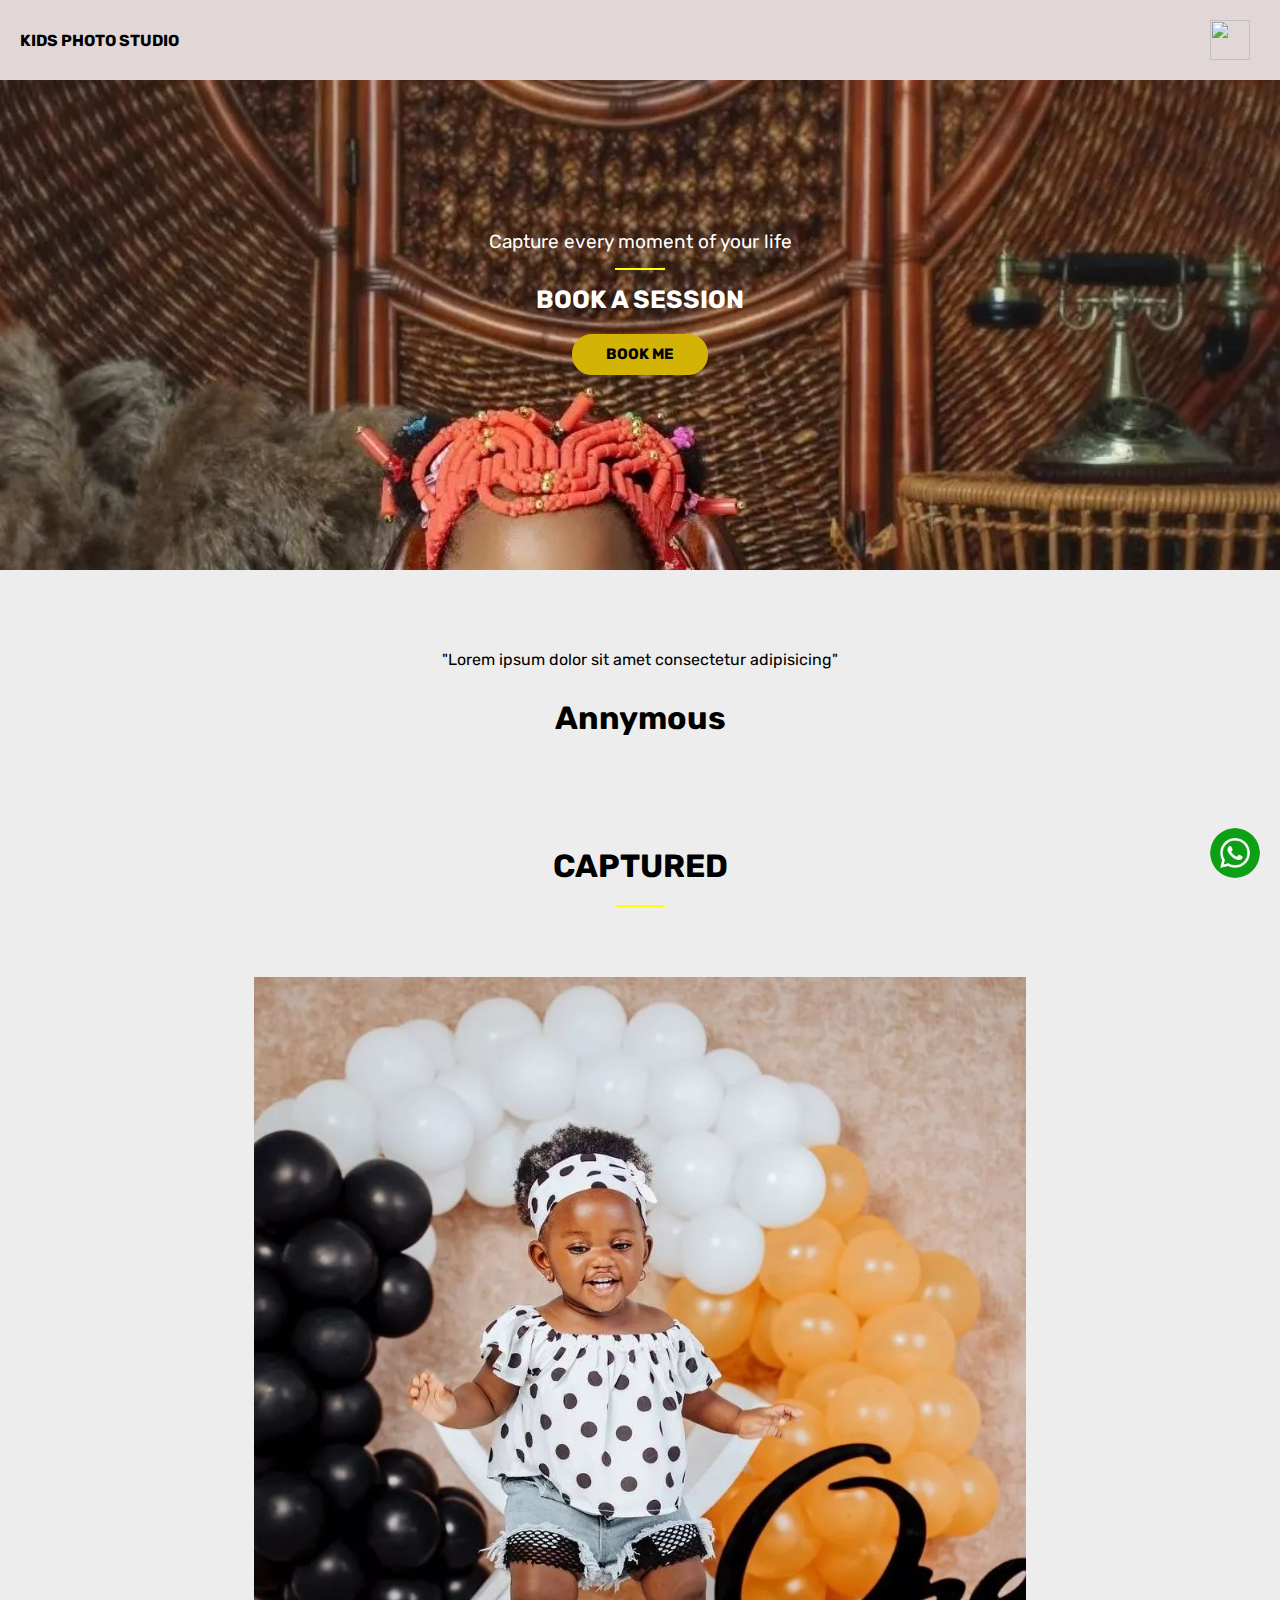
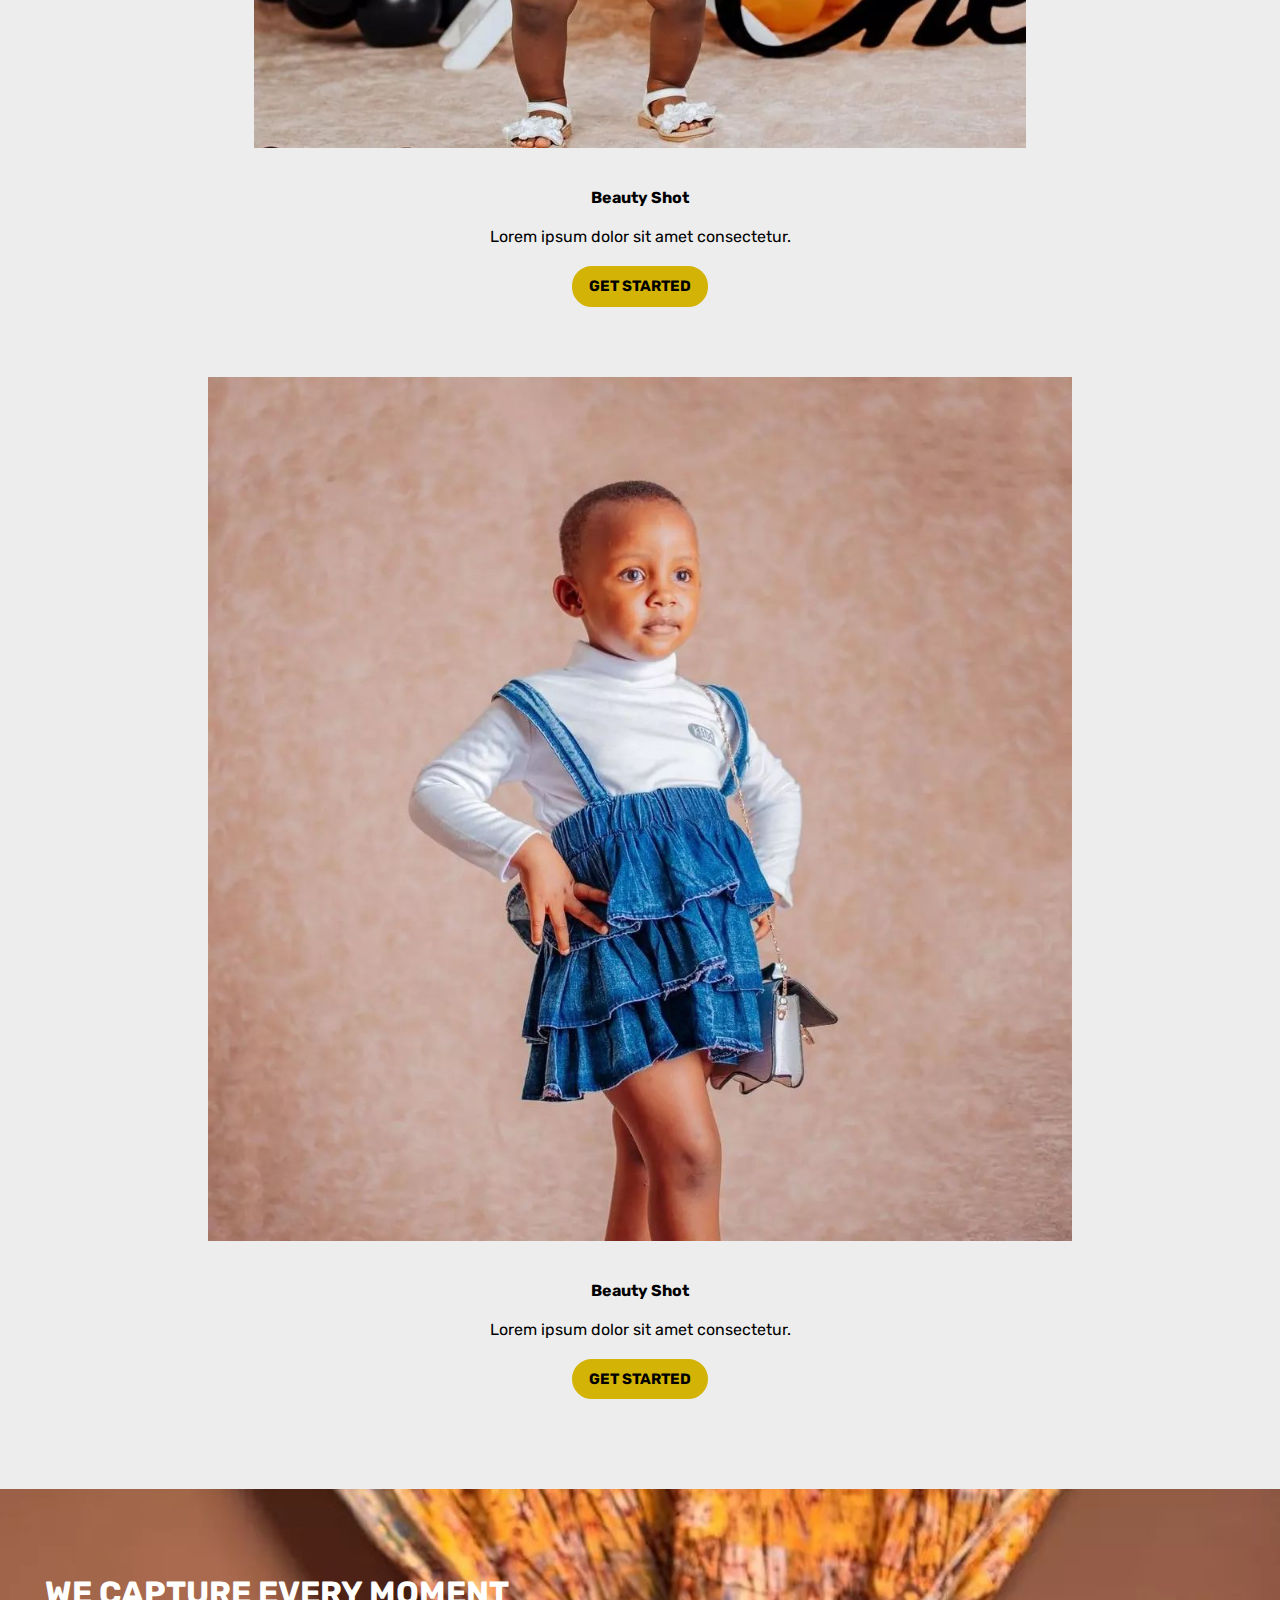
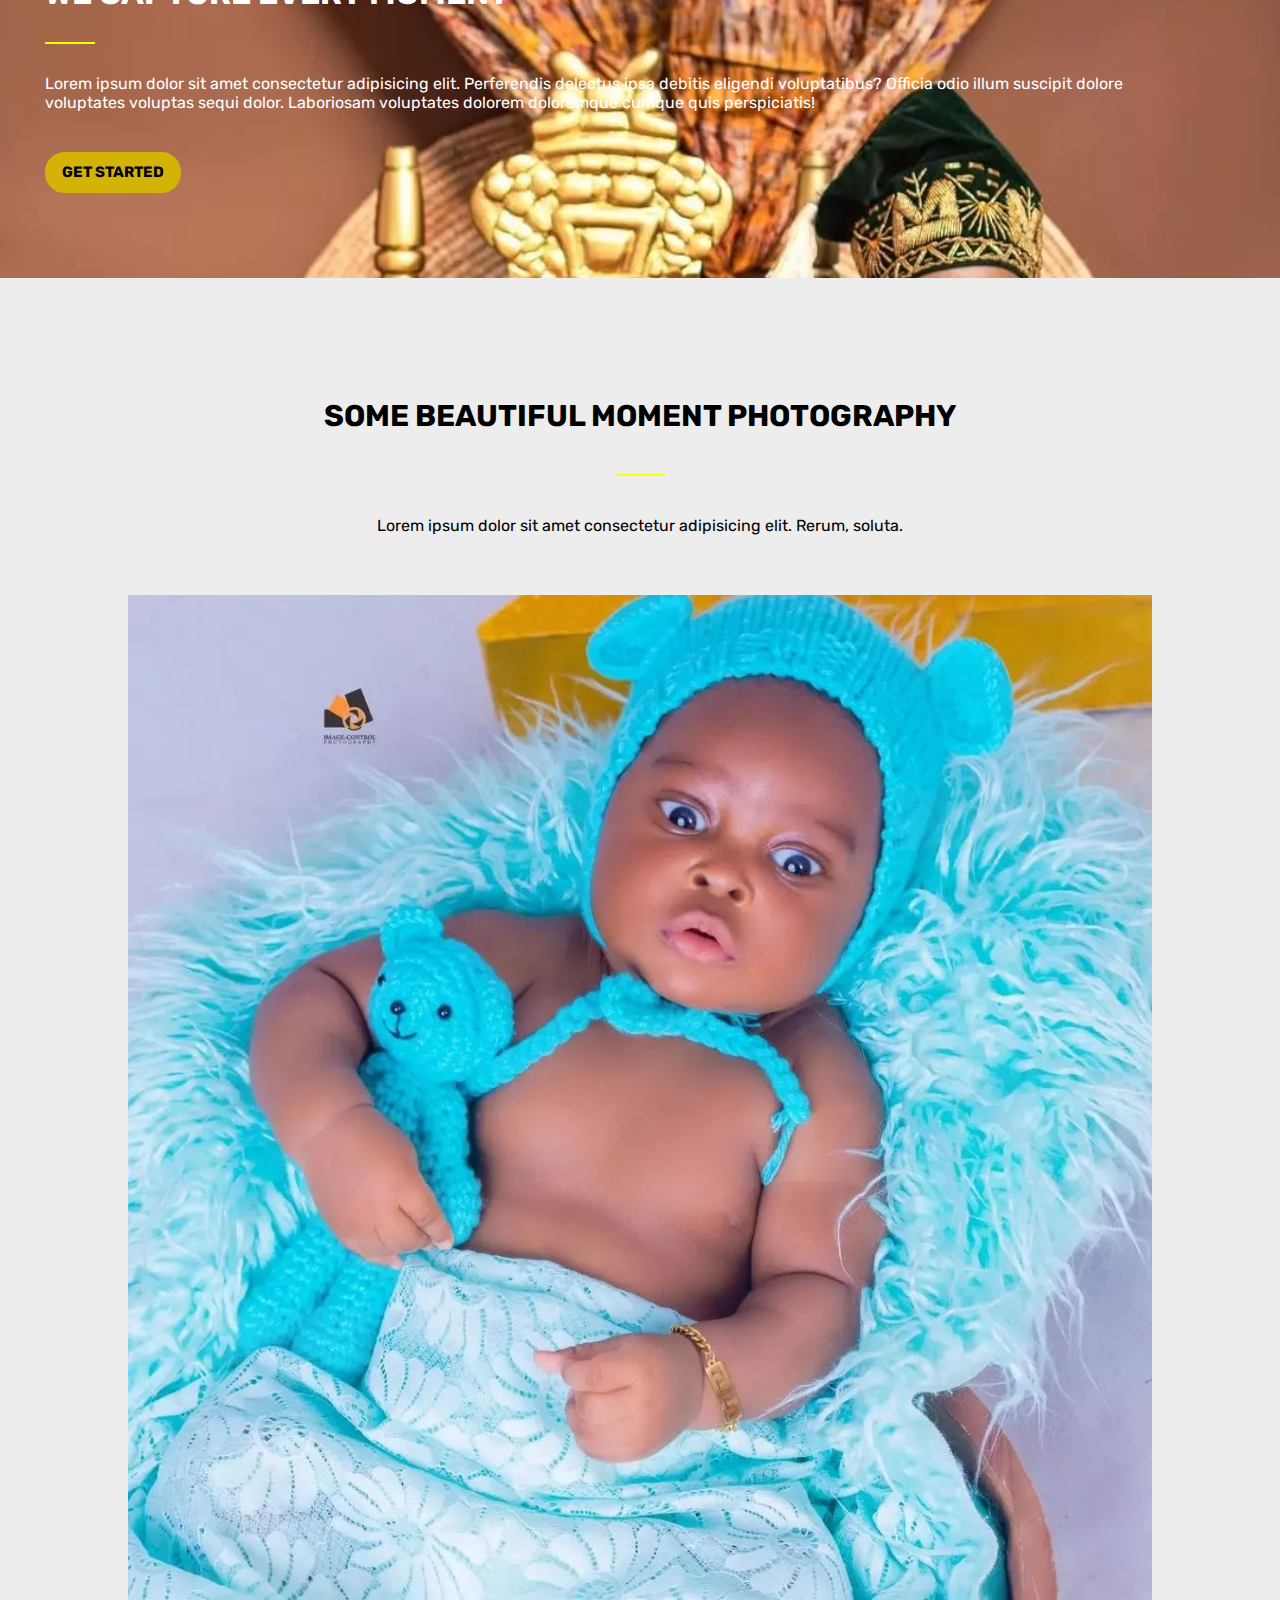
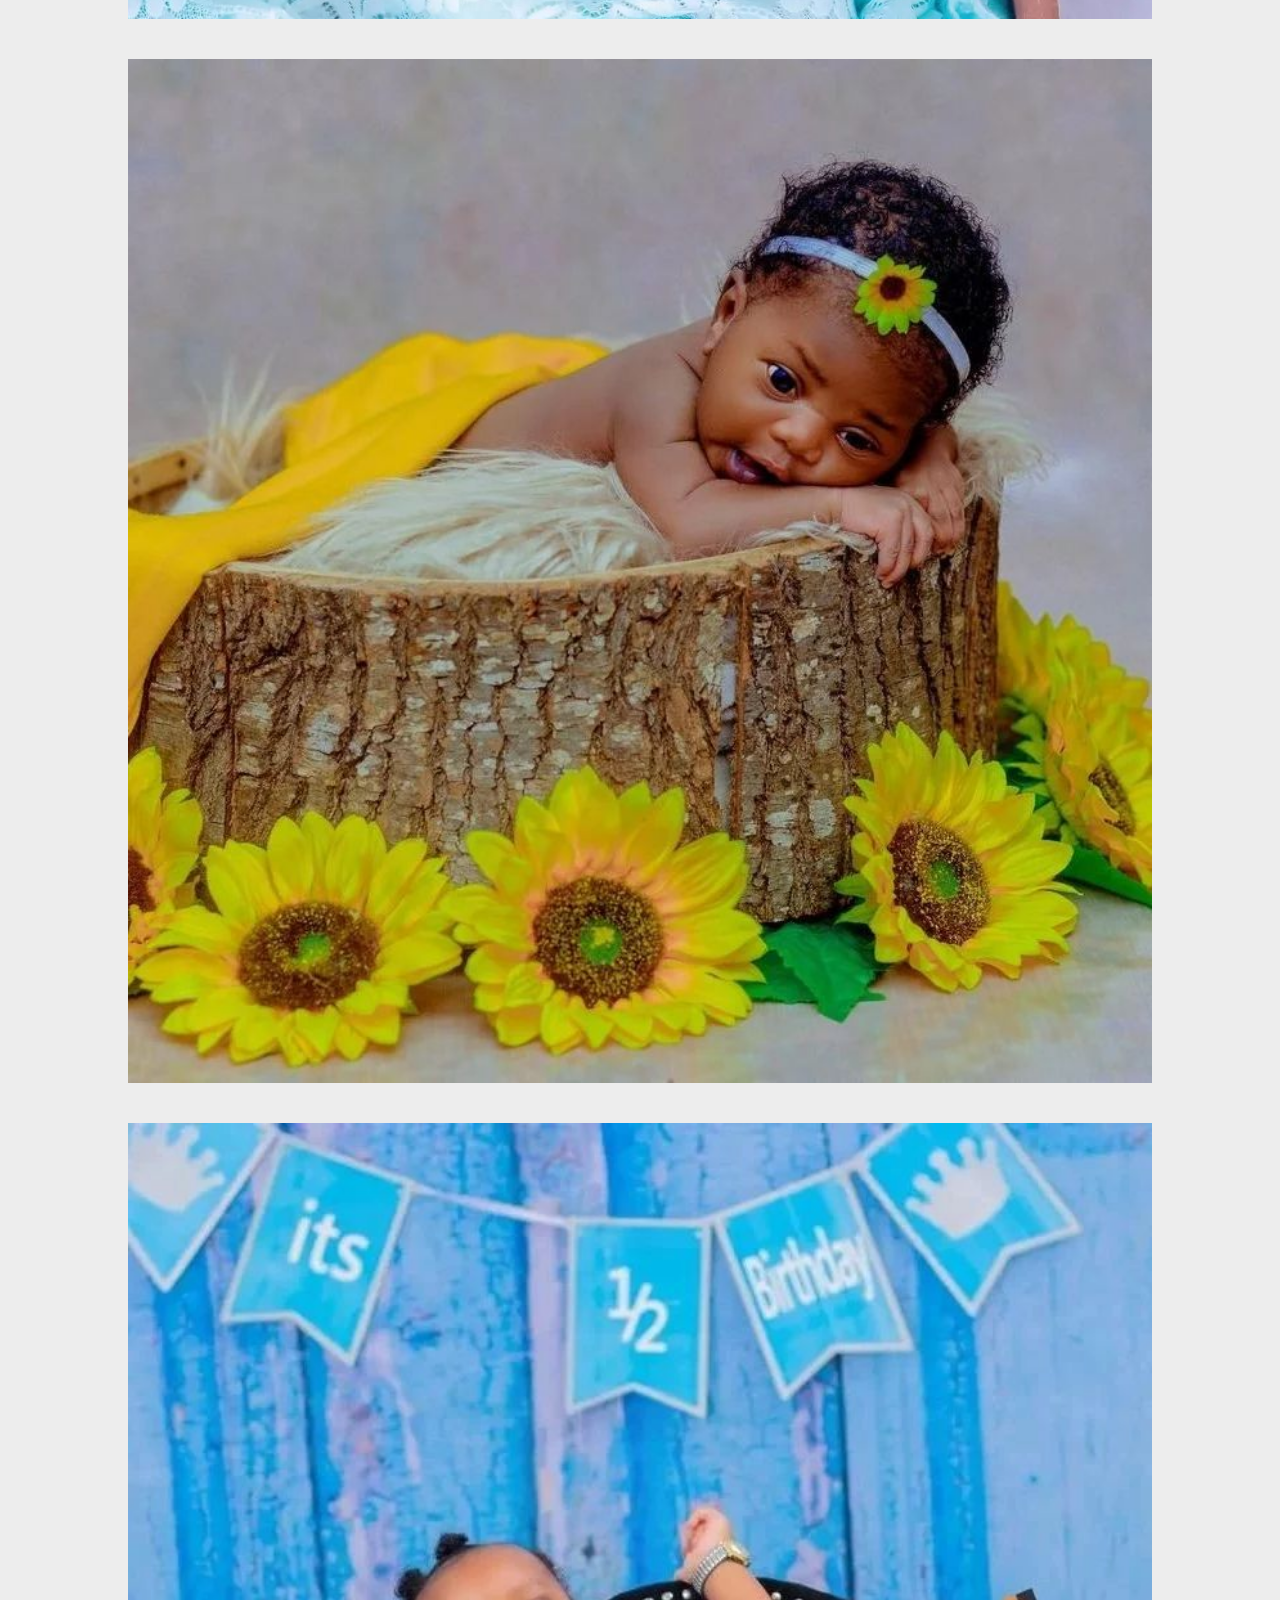
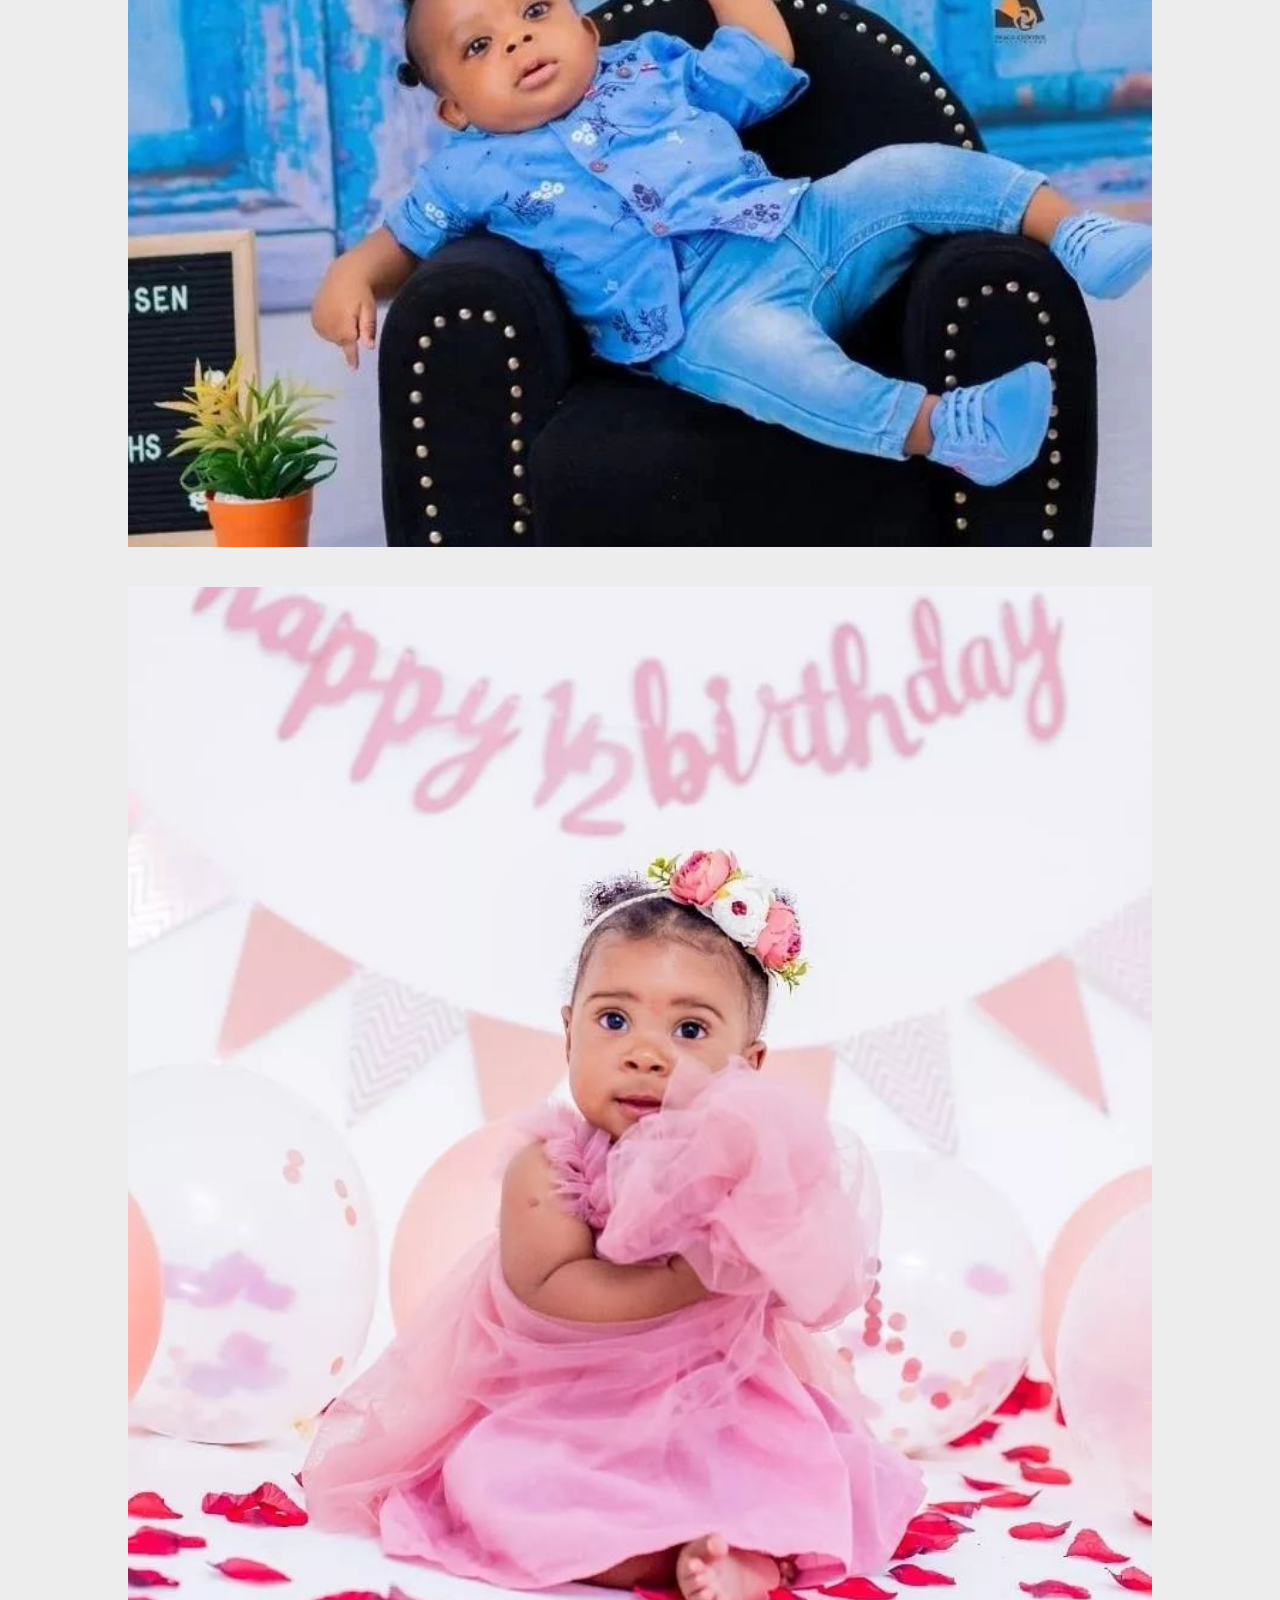
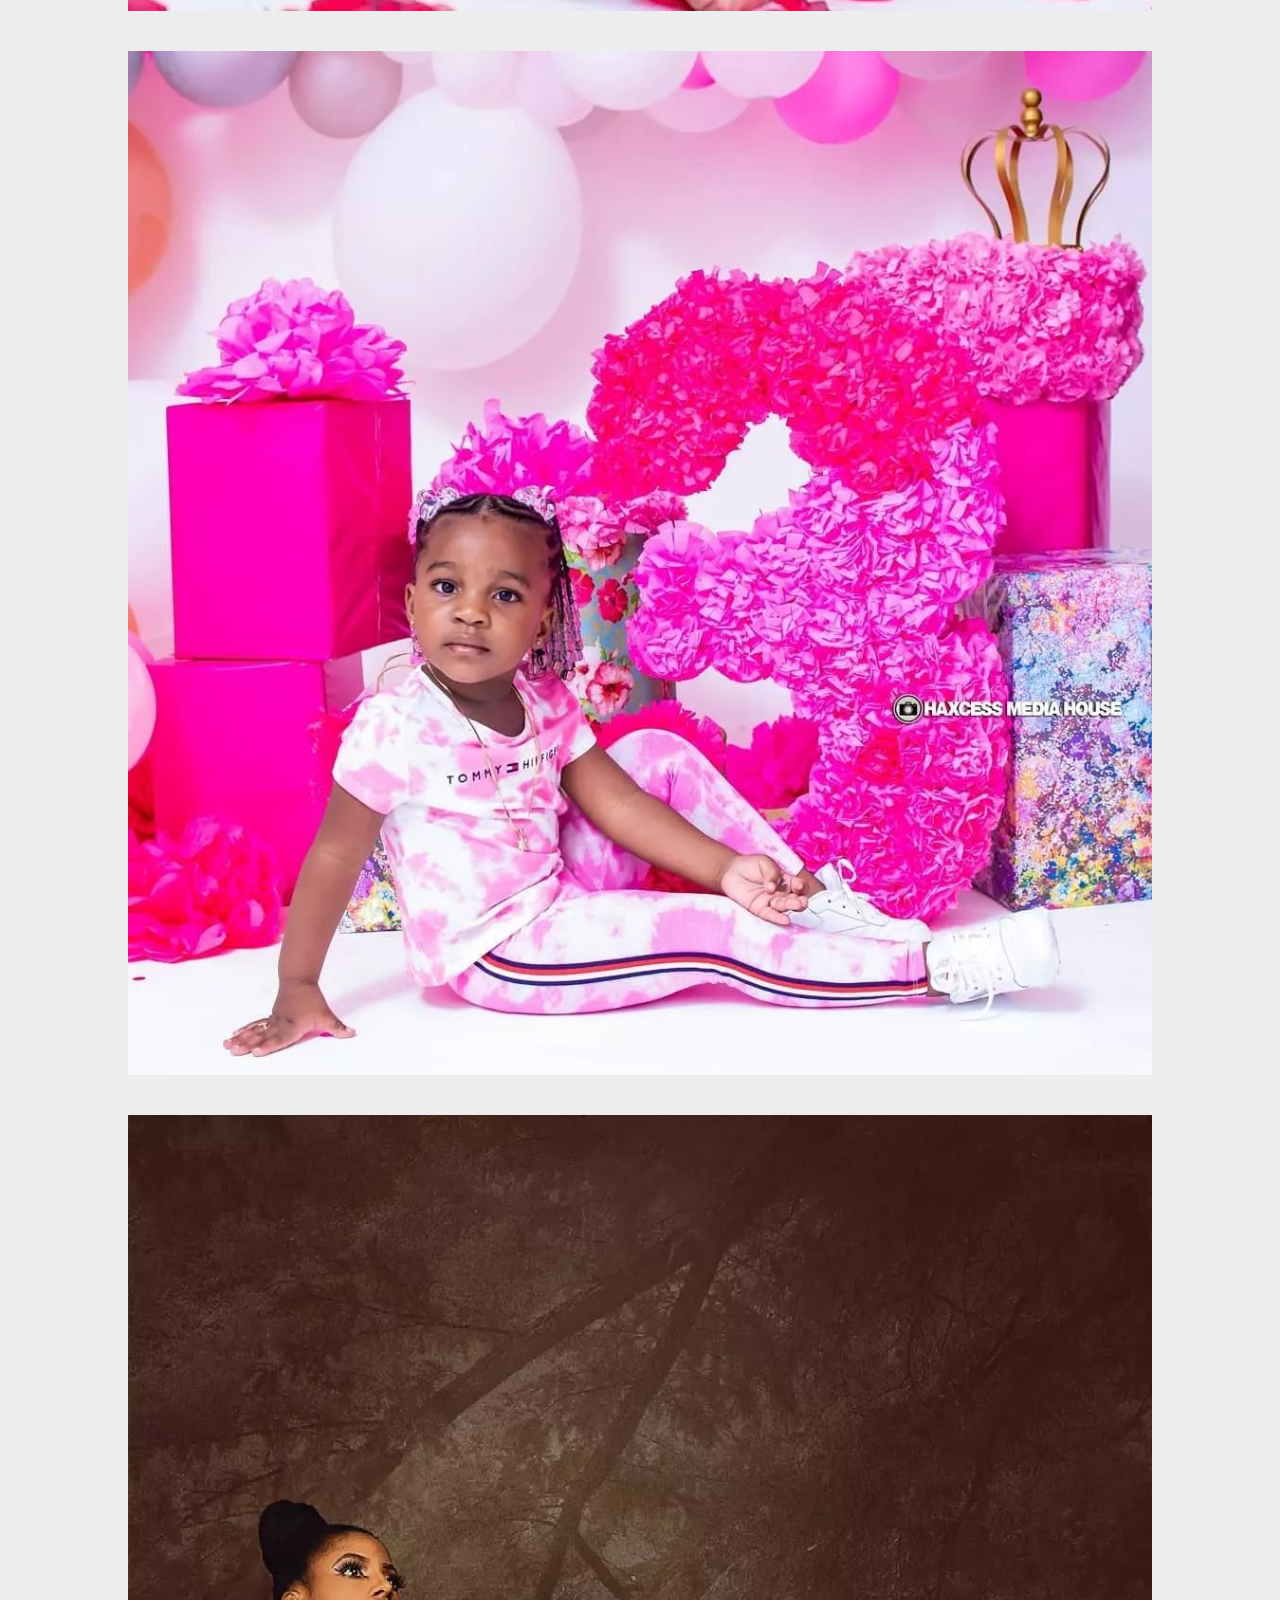
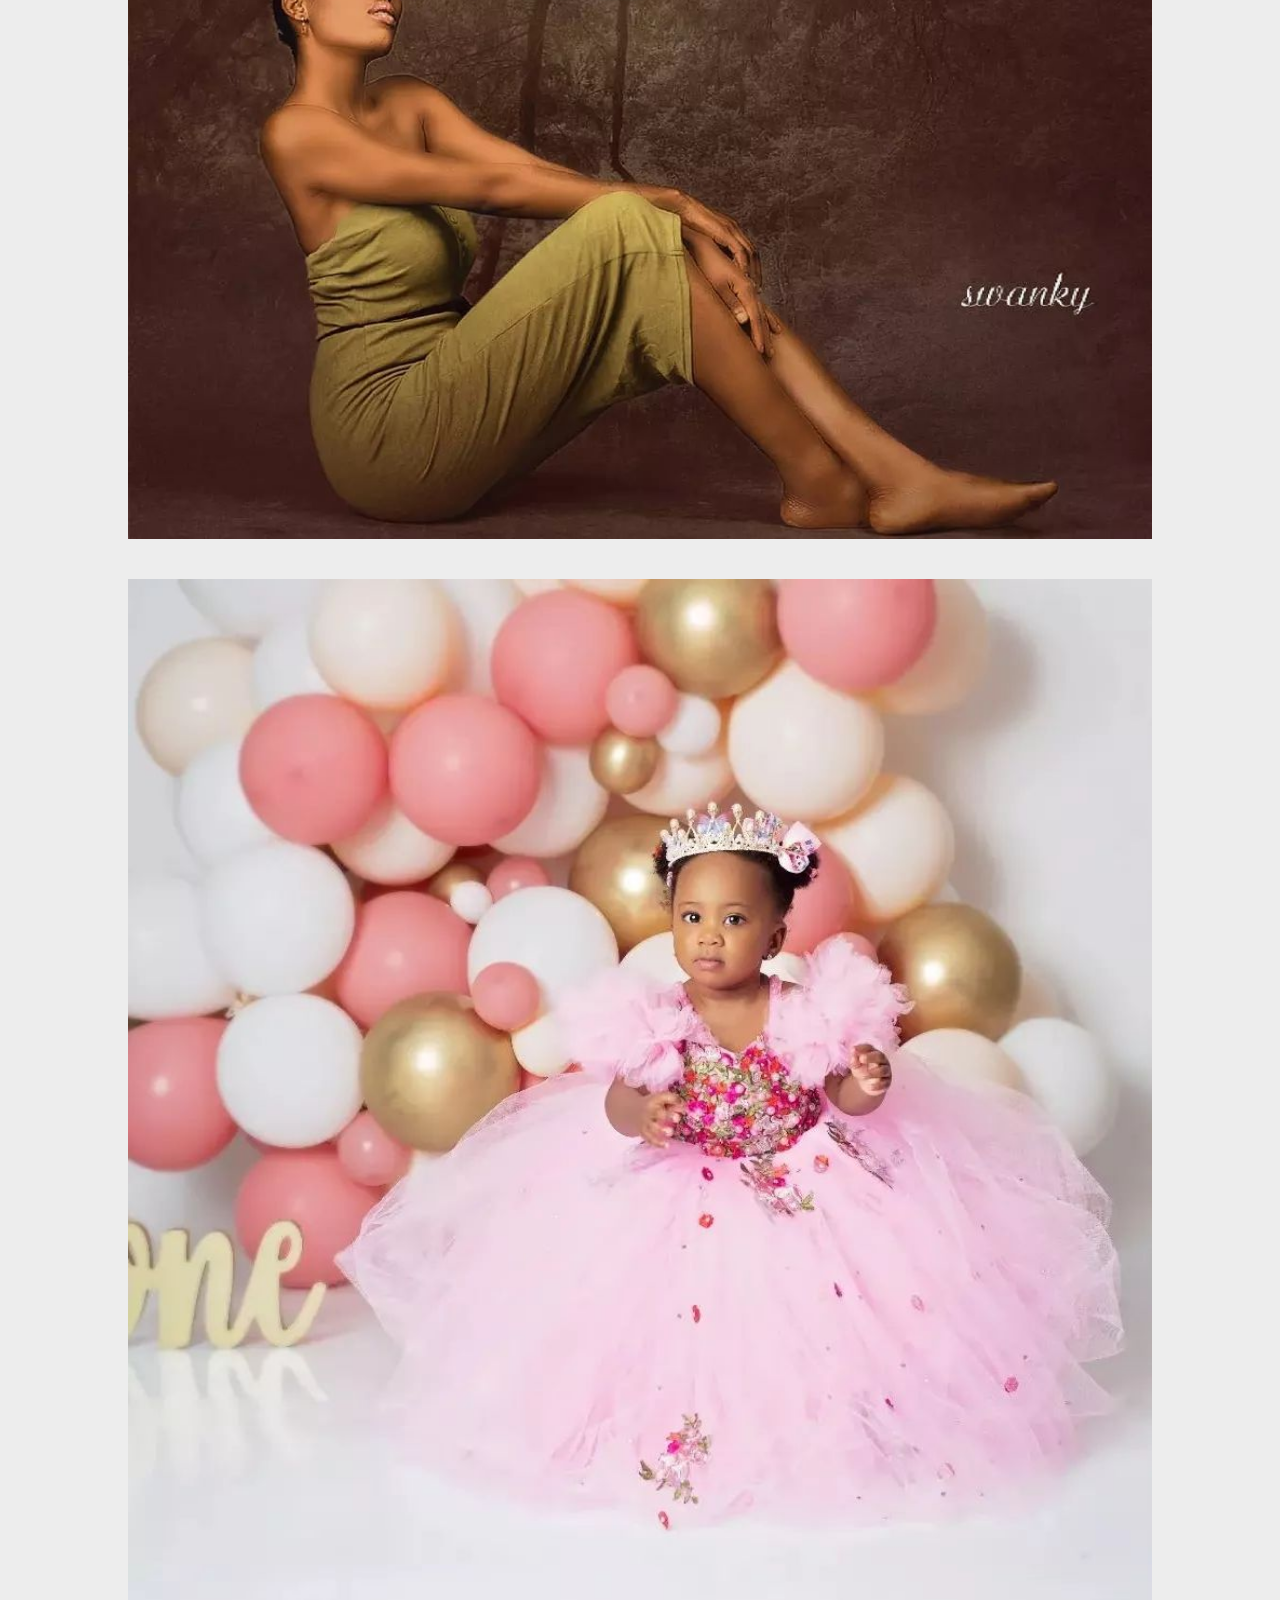
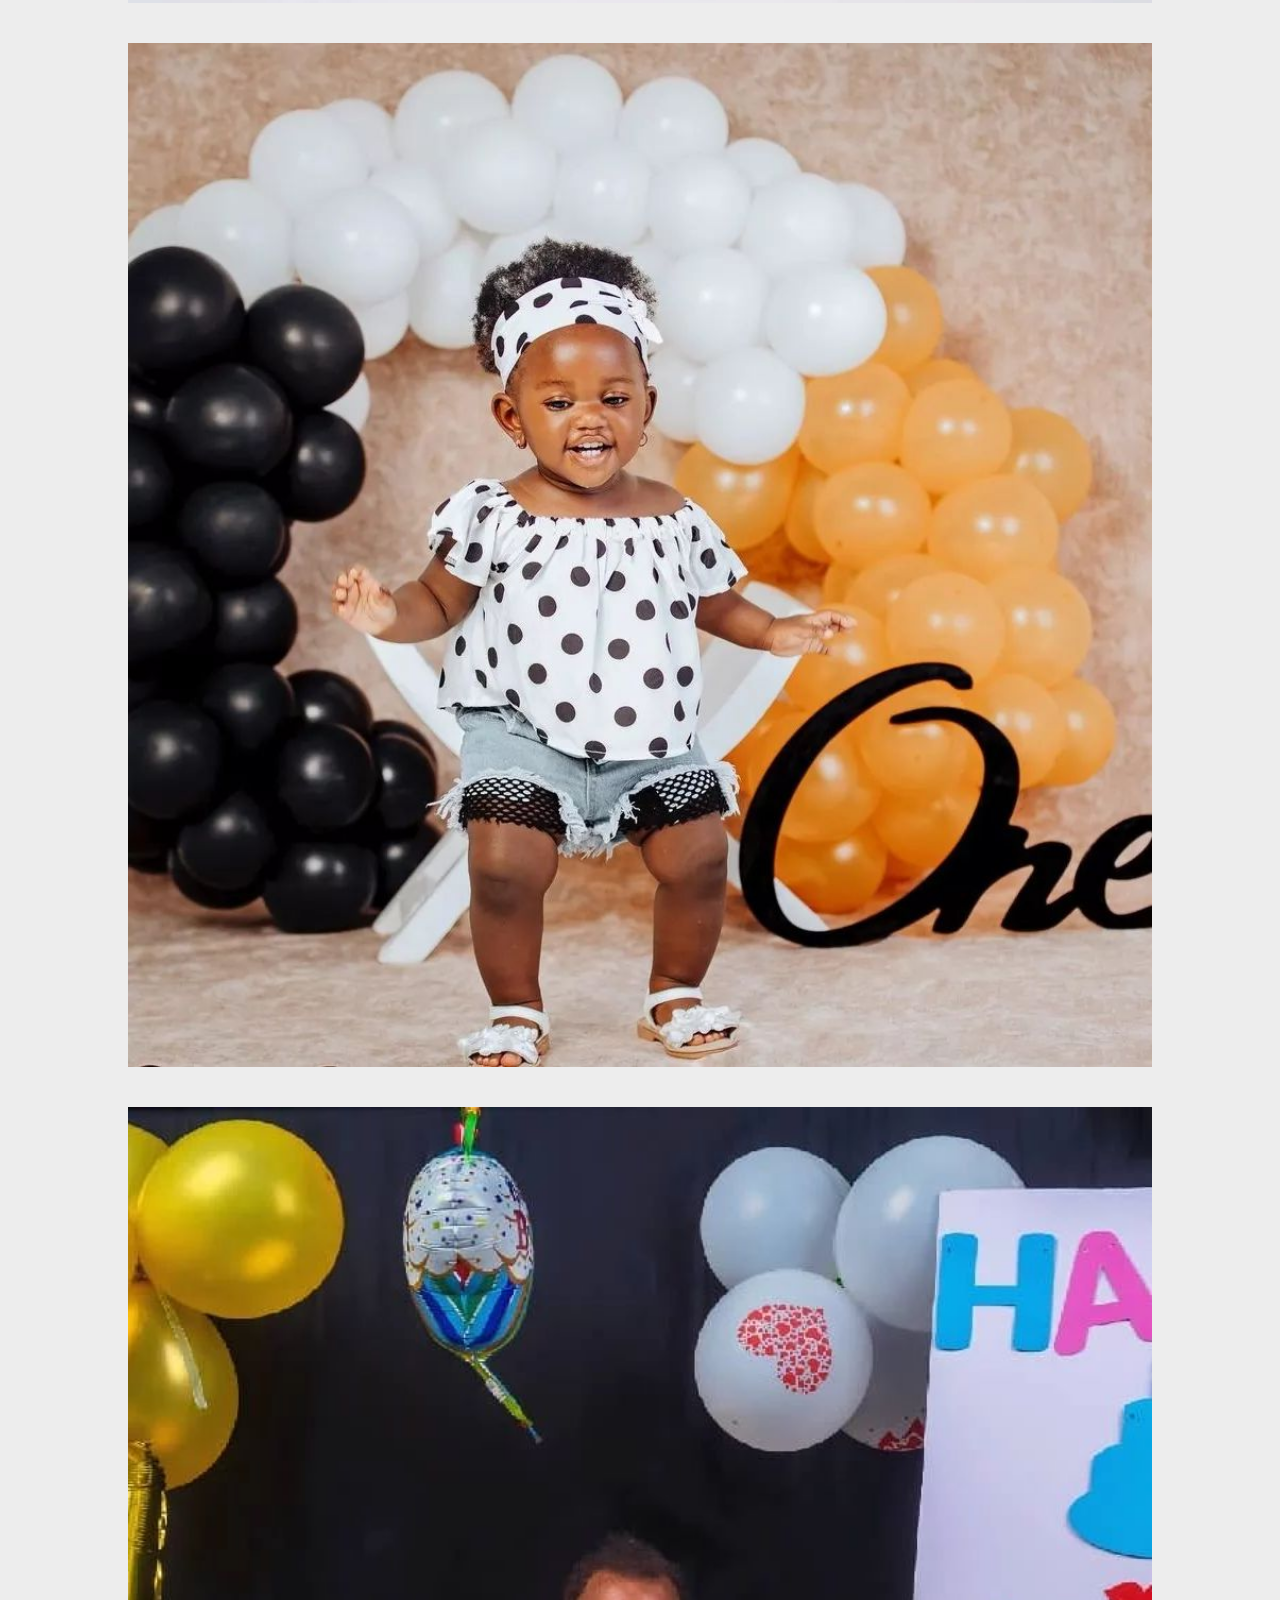
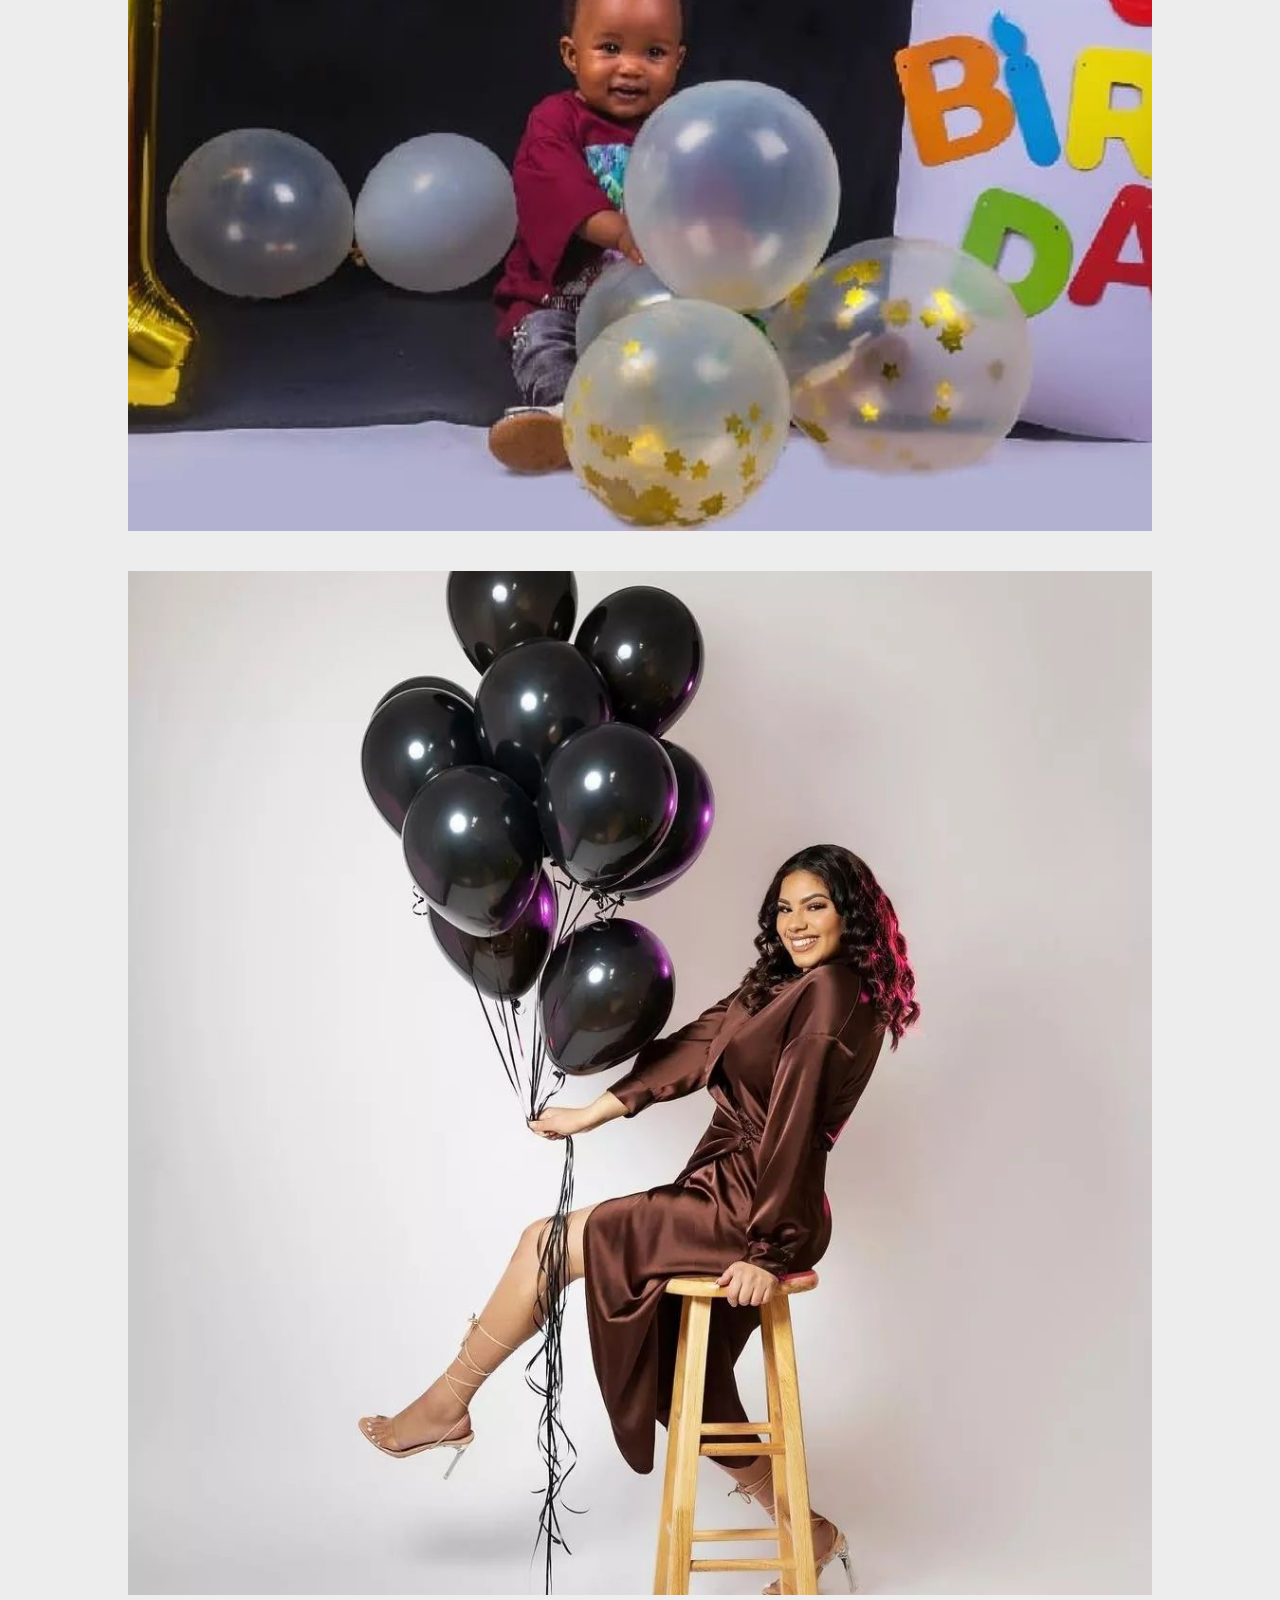
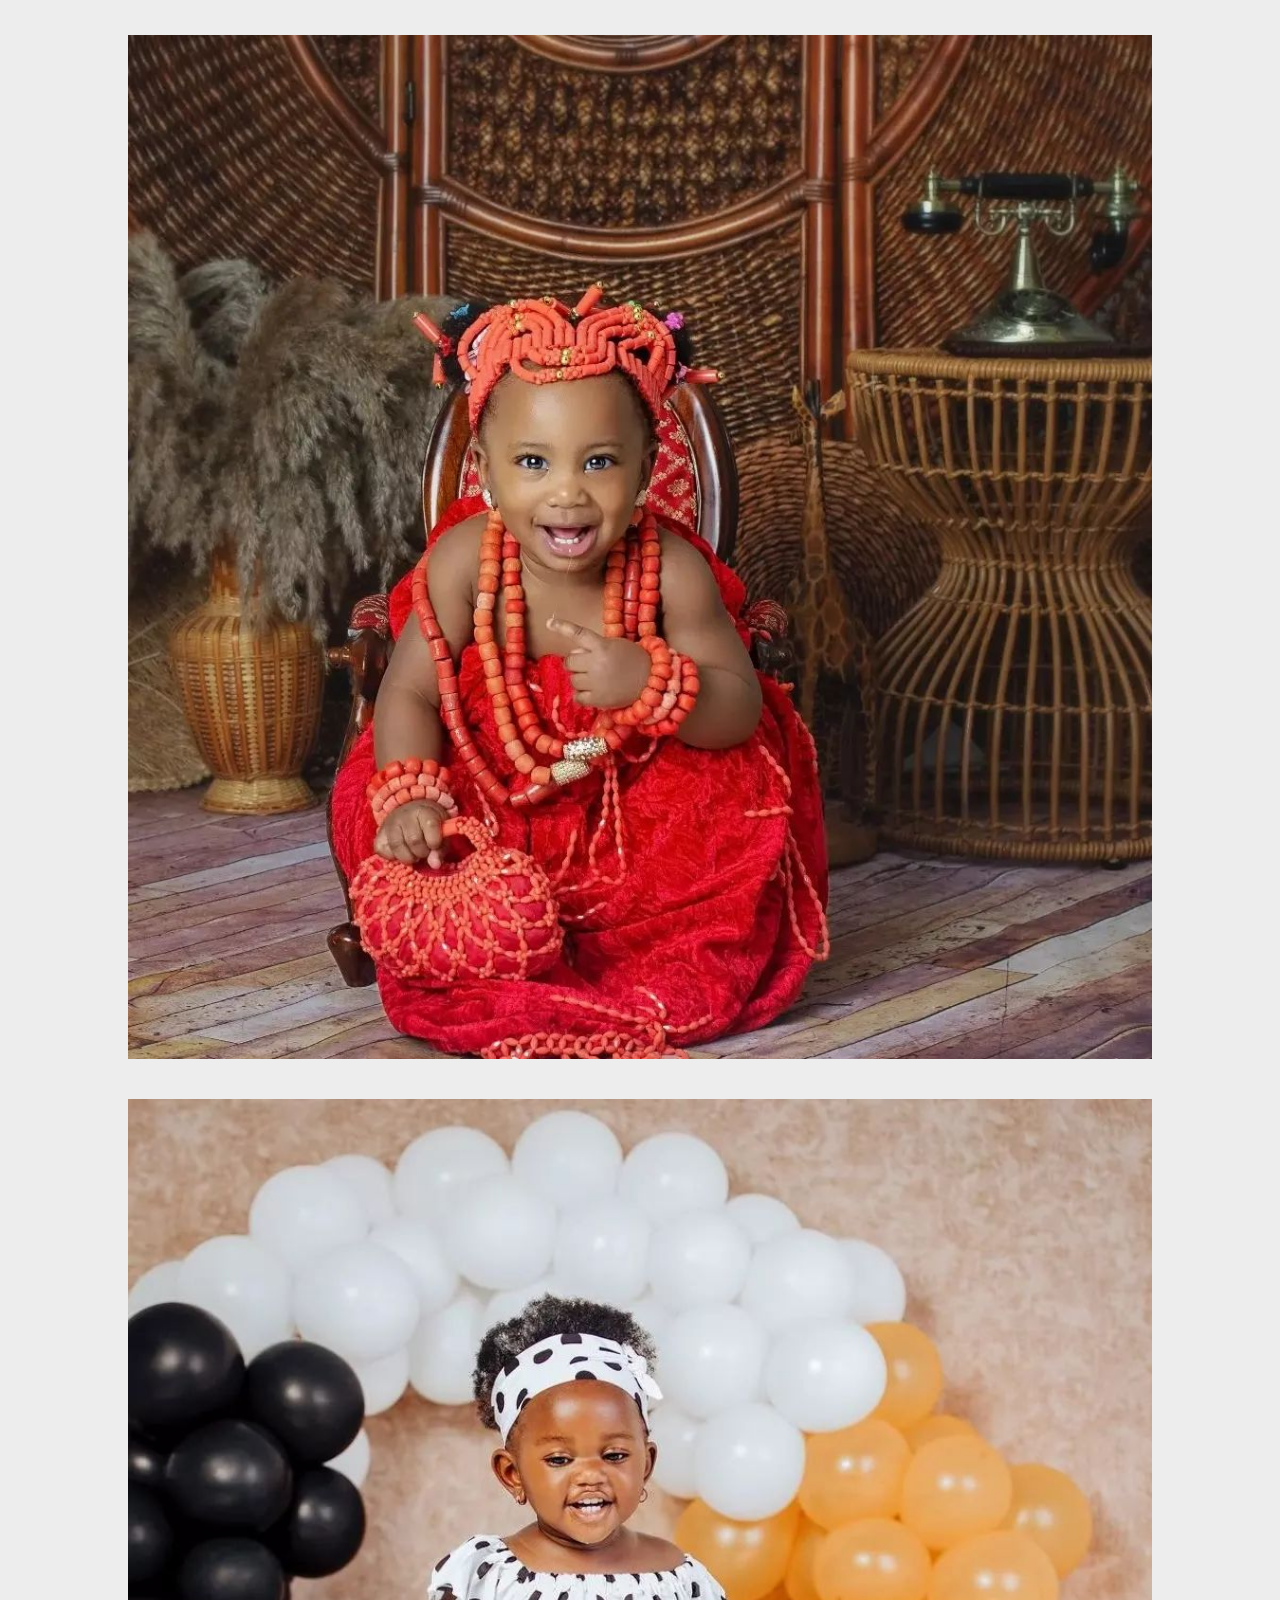
==== index.html @ 8fc5de69 "Add files via upload" ====
<html>
    <head>
        <meta charset="UTF-8">
  <meta http-equiv="X-UA-Compatible" content="IE=edge">
  <meta name="viewport" content="width=device-width, initial-scale=1.0">
        <title>
      KIDS PHOTO STUDIO
        </title>
        <link rel="stylesheet" href="https://cdnjs.cloudflare.com/ajax/libs/font-awesome/6.1.2/css/all.min.css" 
        integrity="sha512-1sCRPdkRXhBV2PBLUdRb4tMg1w2YPf37qatUFeS7zlBy7jJI8Lf4VHwWfZZfpXtYSLy85pkm9GaYVYMfw5BC1A=="
         crossorigin="anonymous" 
        referrerpolicy="no-referrer" />
        <link href="assets/css/style.css" rel="stylesheet" type="text/css">
        <link href="assets/css/mediaquery.css" rel="stylesheet" type="text/css">
        <link rel="stylesheet" href="path/to/font-awesome/css/font-awesome.min.css">
        <link rel="preconnect" href="https://fonts.googleapis.com">
        <link rel="preconnect" href="https://fonts.gstatic.com" crossorigin>
        <link
          href="https://fonts.googleapis.com/css2?family=Monoton&family=Rubik:wght@300;400;500;600;700;800;900&display=swap"
          rel="stylesheet">
      
    </head>
    <body>

        <div class="chat">
            <a href="#"> <p class="chat-text">Chat with us</p></a>
              <a href="#"><img class="whatsapp-img" src="assets/images/whatsapp-icon-logo-8CA4FB831E-seeklogo.com.png" ></a>
          </div>  
        
          <div  class="scrollTop">Top</div>


<header>
  
    <div class="logo-card">
        <P> KIDS PHOTO STUDIO</P>
         </div>



    <div class="menu-btns">
        <img class="open"  src="https://img.icons8.com/ios-filled/50/000000/menu--v1.png" width="40"/>
        <img  id="close" class="hide"   src="https://img.icons8.com/ios-filled/50/000000/delete-sign--v1.png"  width="40"/>
       </div>
    
       <div id="menu-bar" class="slide">

        <div class="nav-link-card">
  
       <div class="nav-link">  <a href="index.html">HOME</a></div>
         
        <div class="nav-link">  <a href="about.html">ABOUT</a></div>
   
        <div class="nav-link">  <a href="testimonial.html">TESTIMONIAL</a></div>
       
        <div class="nav-link">   <a href="contact.html">CONTACT US</a></div>
      
        </div>

    </div>
    


    </header>

    <section class="homepage">

        <div class="home-text">
<P>Capture every moment of your life</P>
<hr>
 <h1>BOOK A SESSION</h1>
       
        
        <div class="home btn-card">
            <div>BOOK ME</div>
        </div>
        </div>
        
        
        
        </section>



<section class="testimoial">

<div class="test-text">
<P>"Lorem ipsum dolor sit amet consectetur adipisicing"</P>
 <h1>Annymous</h1>
 </section>




 <section class="captured">
<h1>CAPTURED</h1>
<hr>

<div class="capture-mother">
<div class="captured-box">
 
<img src="assets/images/port (12).webp" alt="">



<h4>Beauty Shot</h4>
<p>Lorem ipsum dolor sit amet consectetur.</p>

<div class="cap btn-card">
    <div>GET STARTED</div>
</div>
</div>


<div class="captured-box">

   
        <img src="assets/images/port (20).webp" alt="">
   
       
    <h4>Beauty Shot</h4>
    <p>Lorem ipsum dolor sit amet consectetur.</p>
    
    <div class="cap btn-card">
        <div>GET STARTED</div>
    </div>
      
    </div>
    
</div>
 </section>


<!----ABOUT---->

 <section class="about">
    <div class="about-text-card">
<h1>WE CAPTURE EVERY MOMENT</h1>
<hr>
<p>Lorem ipsum dolor sit amet consectetur adipisicing elit.
     Perferendis delectus ipsa debitis eligendi voluptatibus? 
     Officia odio illum suscipit dolore voluptates voluptas sequi dolor. 
    Laboriosam voluptates dolorem doloremque cumque quis perspiciatis!</p>

    <div class="abt btn-card">
        <div>GET STARTED</div>
    </div>

    </div>
 </section>


<!----PORTFOLIO---->


 <section class="portfolio">

    <div class="port-card">
<div class="port-text-card">
<h1>SOME BEAUTIFUL MOMENT PHOTOGRAPHY</h1>
<hr>
<p>Lorem ipsum dolor sit amet consectetur adipisicing elit. Rerum, soluta.</p>
</div>

<div class="port-img-card">

<span>
    <img src="assets/images/port (1).webp" alt="">
</span>

<span>
    <img src="assets/images/port (2).webp" alt="">
</span>

<span>
    <img src="assets/images/port (3).webp" alt="">
</span>

<span>
    <img src="assets/images/port (4).webp" alt="">
</span>

<span>
    <img src="assets/images/port (5).webp" alt="">
</span>


<span>
    <img src="assets/images/port (6).webp" alt="">
</span>


</div>
</div>


<div class="port-card">
    
    <div class="port-img-card">
    
    <span>
        <img src="assets/images/port (7).webp" alt="">
    </span>
    
    <span>
        <img src="assets/images/port (8).webp" alt="">
    </span>
    
    <span>
        <img src="assets/images/port (9).webp" alt="">
    </span>
    
    <span>
        <img src="assets/images/port (10).webp" alt="">
    </span>

    <span>
        <img src="assets/images/port (11).webp" alt="">
    </span>
    
    <span>
        <img src="assets/images/port (12).webp" alt="">
    </span>
    
    
    </div>

    <div class="port-text-card">
        <h1>SOME BEAUTIFUL MOMENT PHOTOGRAPHY</h1>
        <hr>
        <p>Lorem ipsum dolor sit amet consectetur adipisicing elit. Rerum, soluta.</p>
        </div>

</div>
 </section>


 <footer>
<p>Copyright @ 2022 Company Name</p>
<h2>Created by MOVE</h2>

 </footer>


 <script src="assets/js/main.js"></script>
    </body>
</html>
---- assets/css/style.css ----
*{
  margin:0px;
  padding:0px;
  scroll-behavior: smooth;

 }

 html {
  font-family: "Rubik", sans-serif;
  scroll-behavior: smooth;
  background-color:#ededed;
}




.chat{
  position:fixed;
   top:93%;
   display:flex;
   justify-content:right;
   align-items:right;
  right:20px;
  z-index: 99999;
  
  }
  
  .chat-text{
  background-color:white;
  width:110px;
  text-align:center;
  border-radius:8px;
  line-height:1.7;
  font-weight:500;
   height:27px;
   display:none;

  }
  
  .whatsapp-img{
  border-radius:100px;
  height:50px;
   width:50px;
  margin-top:-9px;
  animation: scaleUp 3s ease-in-out infinite;
  }


.scrollTop{
  position:fixed;
  bottom:30px;
  right:100px;
  background-color: black;
  color:white;
  cursor: pointer;
  transition: all 0.5s ease 0s;
  z-index: 9999;
  padding: 10px;
  border-radius:30px;
}

 /* END OF  SCROLL TO TOP STYLE RULES */

 
header{
 background-color:#e2d7d7;
 height:80px;
 display:flex;
  position: fixed;
  width: 100%;
  top:0px;
  z-index: 9999;
}

.header-social{
 position:absolute;
 right:90px;
  top:20px;
}

 
.header-social i{
 font-size:40px;
}

.logo-card{
  position:absolute;
  left:20px;
  bottom:30px;
  font-weight:bold;
}





.menu-btns{
 position:absolute;
right:30px;
  z-index:1;
 top:20px;
}


#menu-bar{
display:flex;
flex-direction:column; 
position:absolute;
background-color:rgb(8 8 12);
height:200px;
transition: all 0.4s ease;
top:80px;
width:100%;
align-items:start;
gap:30px;
transition: 0.5s ease-in-out;
 right:0px;
 z-index:-4;
  overflow:hidden;
}

.nav-link a{
 text-decoration:none;
color:#d3b306;
 font-weight:bold;
}



.nav-link{
 display:flex;
flex-direction:column;
 position:relative;
 top:20px;
 margin:15px;

}

.nav-link-card hr{
 position:relative;
 top:20px;
width:50rem;
}


.slide{
left:-100%;
}


.hide{
visibility:hidden;
 z-index:1;
}

.open{
position:absolute;
}



/* HOMEPAGE */

.homepage{
 margin-top:80px;
    background-image: url('/assets/images/port\ \(11\).webp') !important;
 
  background-size: cover;
    background-repeat: no-repeat;

color:white;
 height:350px;
padding:70px;
 
}

.home-text{
 margin-top:80px;
 text-align:center;
 display:flex;
 flex-direction:column;
 justify-content:center;
 align-items:center;
}

.home-text p{
 padding-bottom:15px;
 font-size:19px;
}

.home-text h1{
 padding-bottom:20px;
 font-size:25px;
  padding-top:15px;
}

hr{
 width:50px;
 background-color:yellow;
 height:2px;
 border:none;
}



.btn-card{
text-align:center;
  border:3px solid #d3b306;
 width:130px;
 line-height:2.3;
 border-radius:20px;
 background-color:#d3b306;
 color:black;
 font-weight:bold;
 font-size:15px;
}



/* TESTIMONIAL */

.testimoial{
 padding-top:80px;
  padding-bottom:80px;
 text-align:center;
}

.testimoial h1{
 padding-top:30px;
  padding-bottom:30px;
}


 
/* CAPTURED */

.captured{
  display:flex;
 flex-direction:column;
 justify-content:center;
 align-items:center;
}

.captured h1{
  padding-bottom:20px;
}

 
.capture-mother{
  display:flex;
 flex-direction:column;
 justify-content:center;
 align-items:center;
 gap:50px;
  padding-top:70px;
  padding-bottom:70px;
}

.captured-box{
  display:flex;
 flex-direction:column;
 justify-content:center;
 align-items:center;
  padding-bottom:20px;
}

.captured-box img{
 width:80%;
}

 
.captured-box h4{
 padding-top:40px;
 
}

.captured-box p{
 padding-top:20px;
 padding-bottom:20px;
}



/* ABOUT */

.about{
       background-image: url('/assets/images/about.webp') !important;
    
     background-size: cover;
       background-repeat: no-repeat;
    
   color:white;
   padding:70px;
    object-fit:center;
   }

.about-text-card{
 position:relative;
 left:-40px;
 padding:15
}

.about-text-card p{
  padding-top:30px;
 padding-bottom:40px;
}

.about-text-card h1{
 padding-bottom:30px;
}



/* ABOUT */

 .portfolio{
    padding-top:80px;
 padding-bottom:40px;
  display:flex;
  flex-direction:column;
  justify-content:center;
  align-items:center;
  text-align:center;
 }

.port-card{
  display:flex;
  flex-direction:column;
  justify-content:center;
  align-items:center;
  text-align:center;
}

.port-text-card{
 display:flex;
  flex-direction:column;
  justify-content:center;
  align-items:center;
  text-align:center;
}

.port-text-card h1{
 font-size:30px;
  padding-bottom:40px;
  padding-top:40px;
}

.port-text-card p{
  padding-top:40px;
 padding-bottom:20px;
}


.port-img-card img{
 width:80%;
 margin-top:40px;
}


/*FOOTER*/
 footer{
  background-color:black;
  color:white;
  padding:30px;
  text-align:center;
  
 }

footer h2{
 padding-top:20px;
}
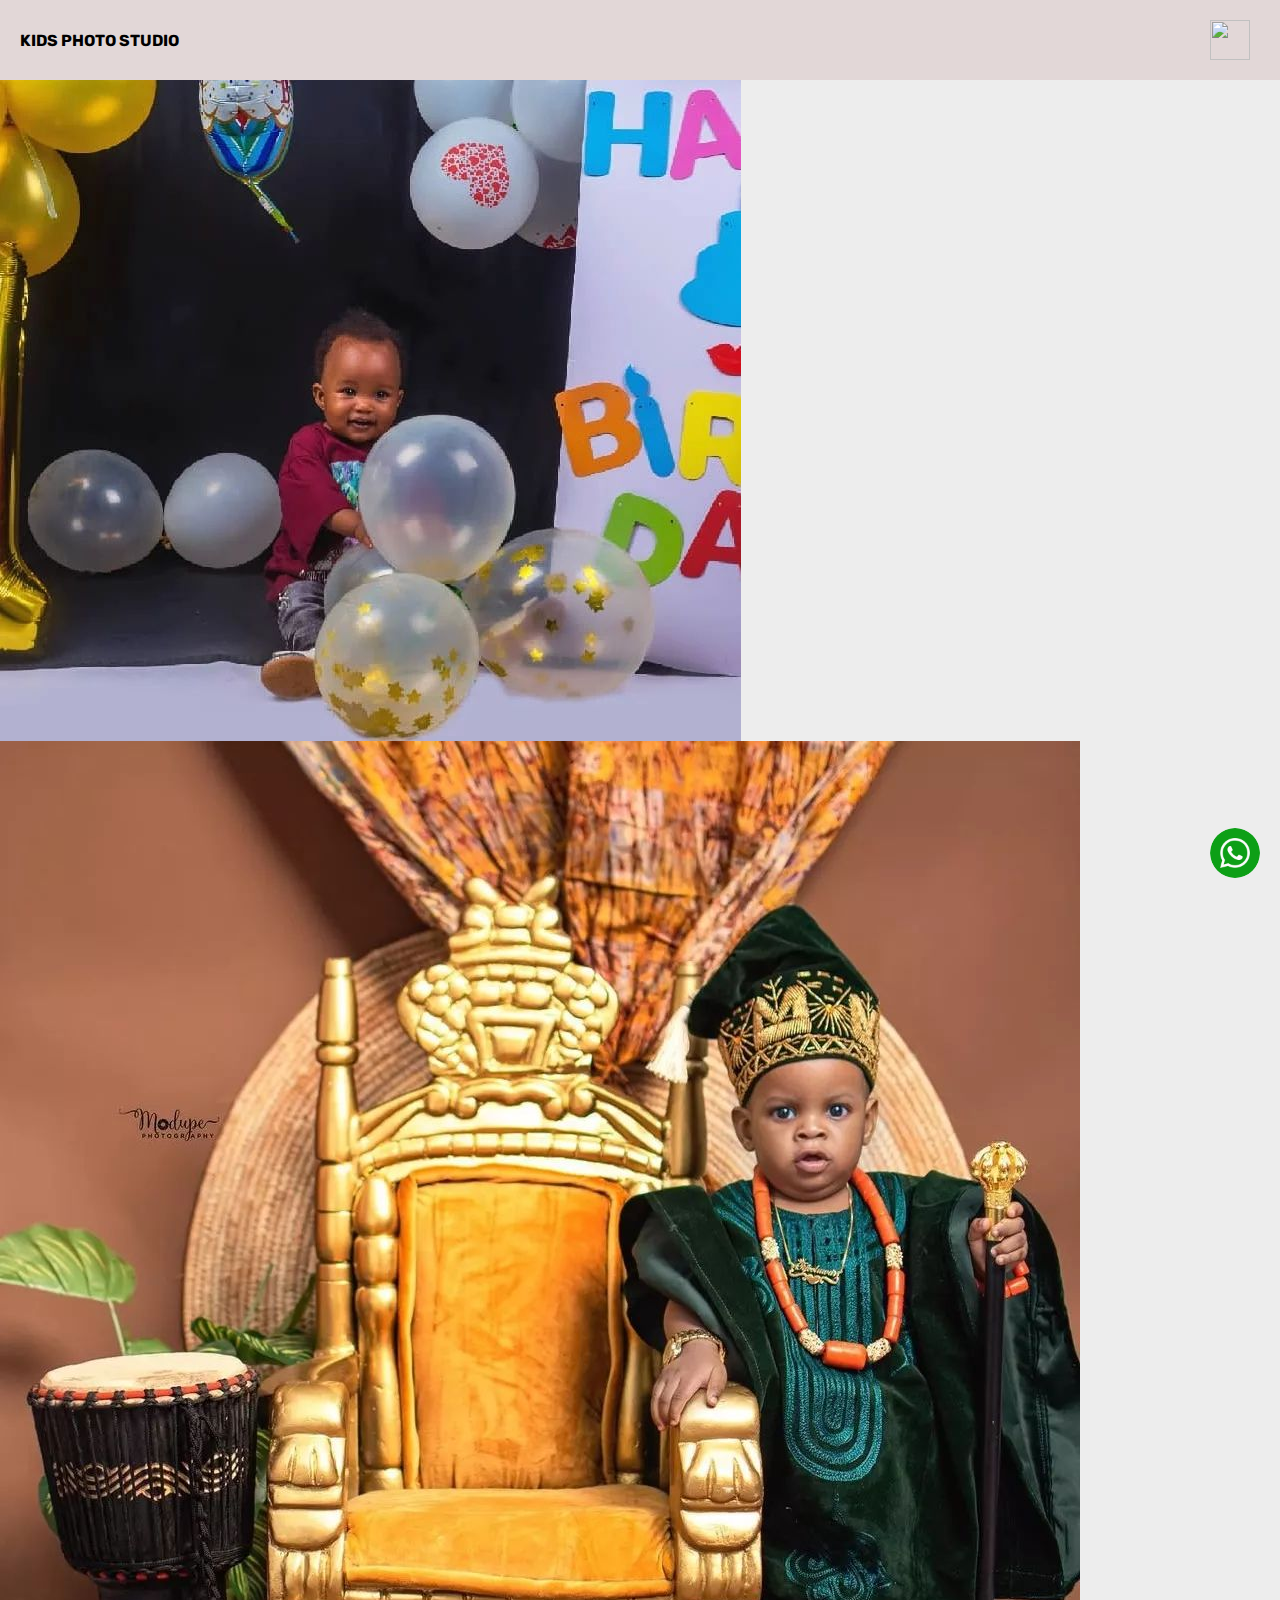
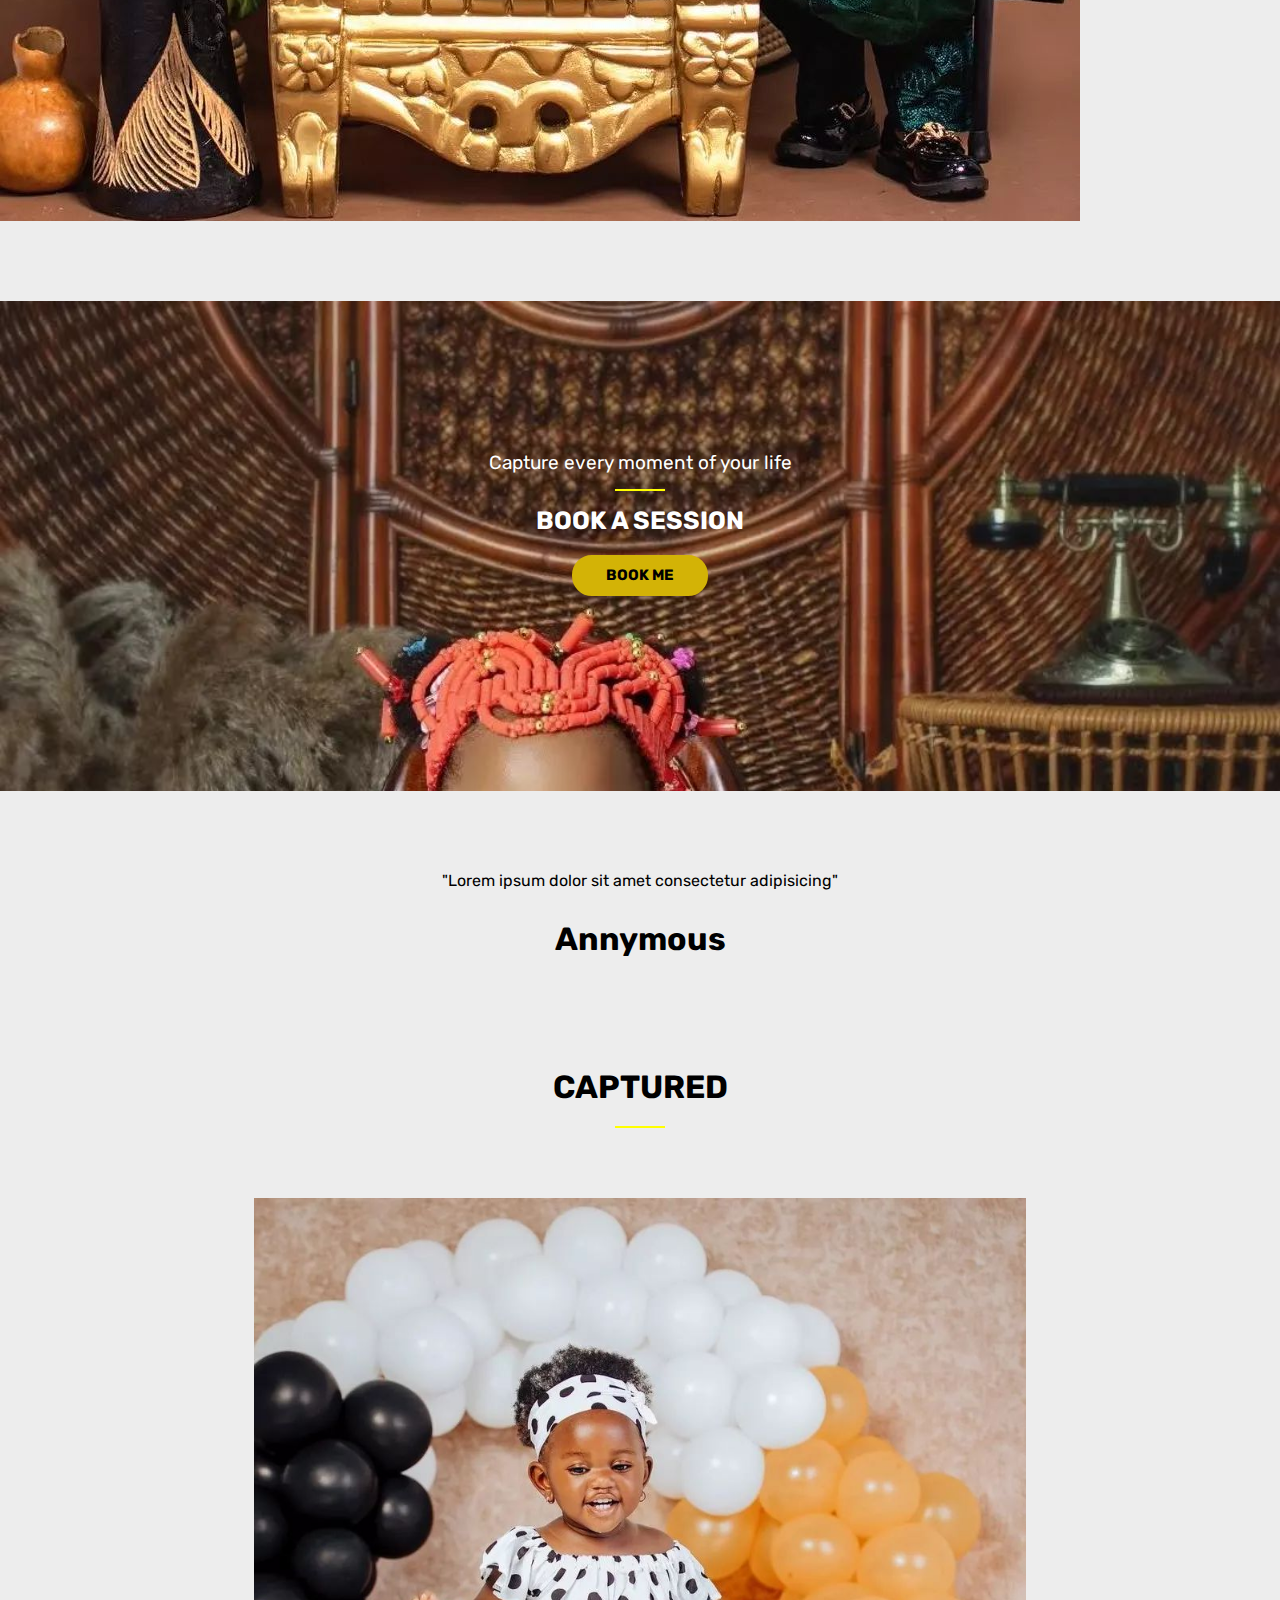
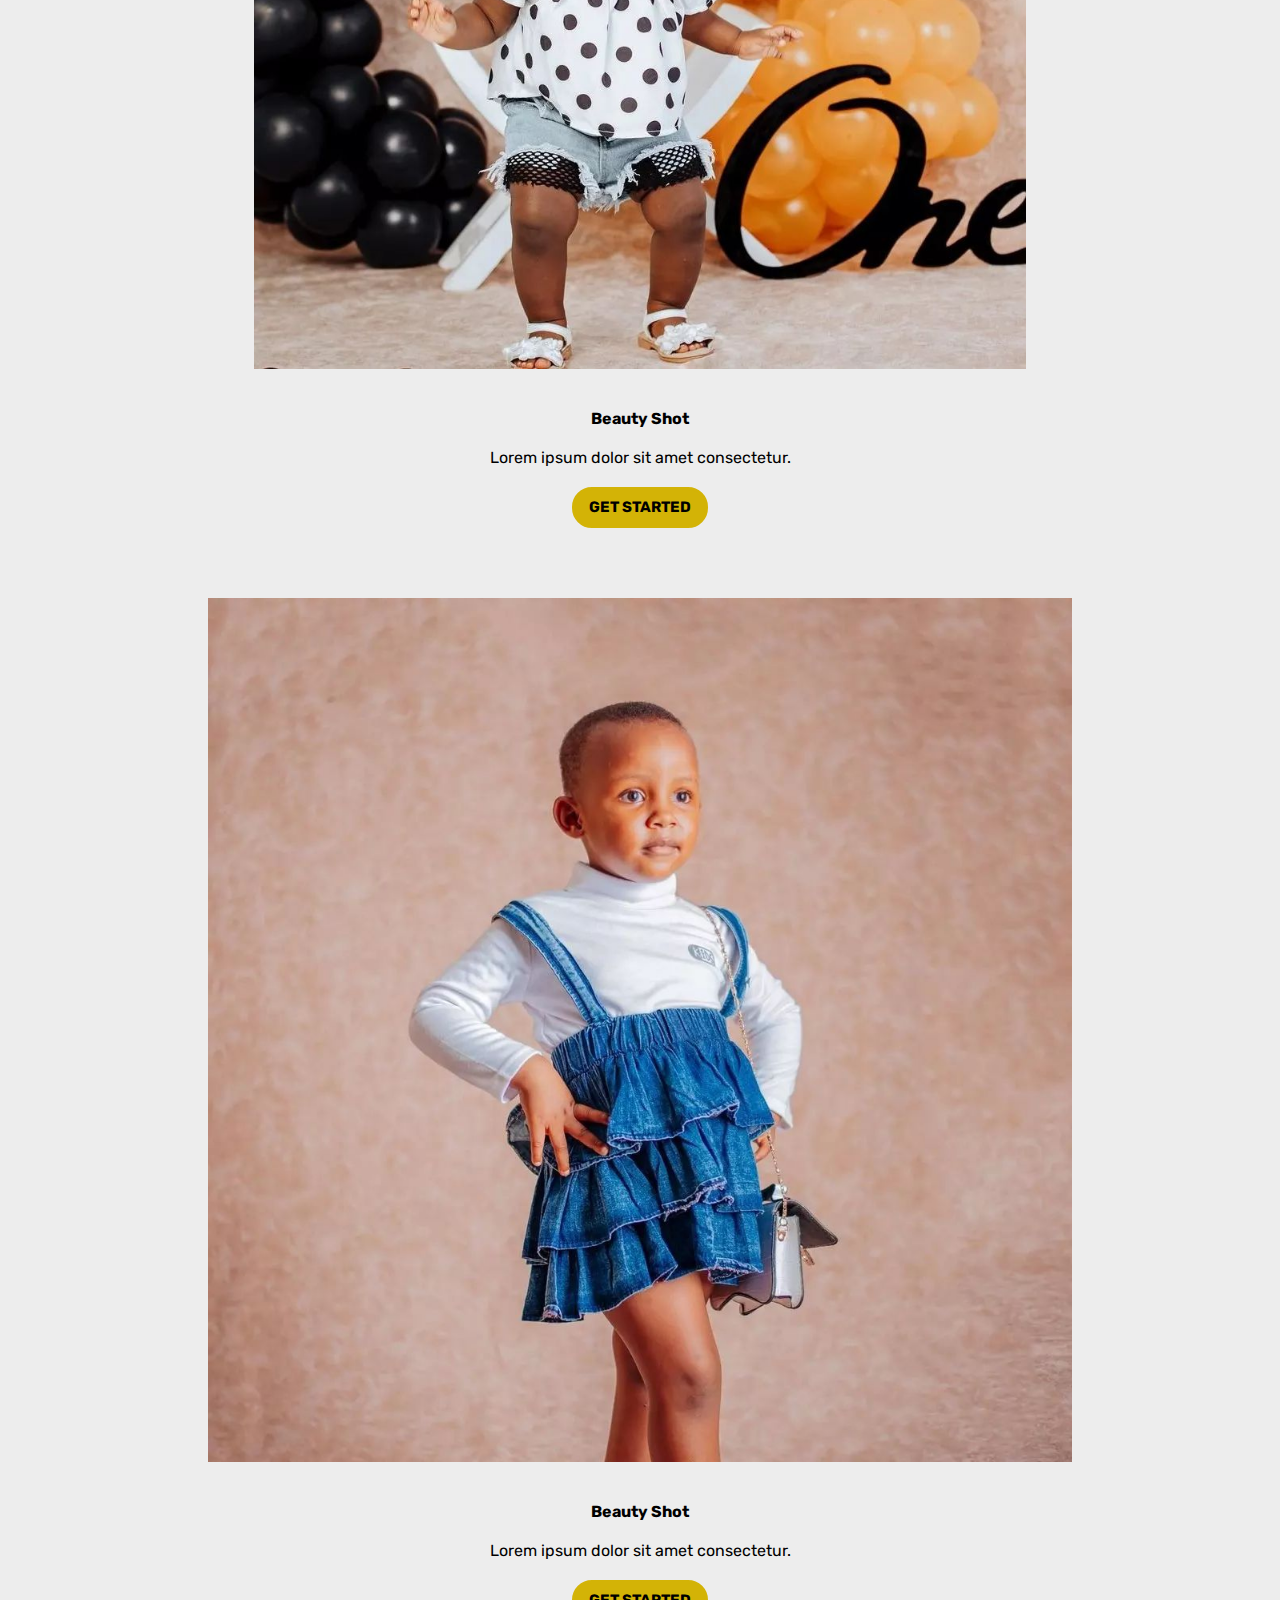
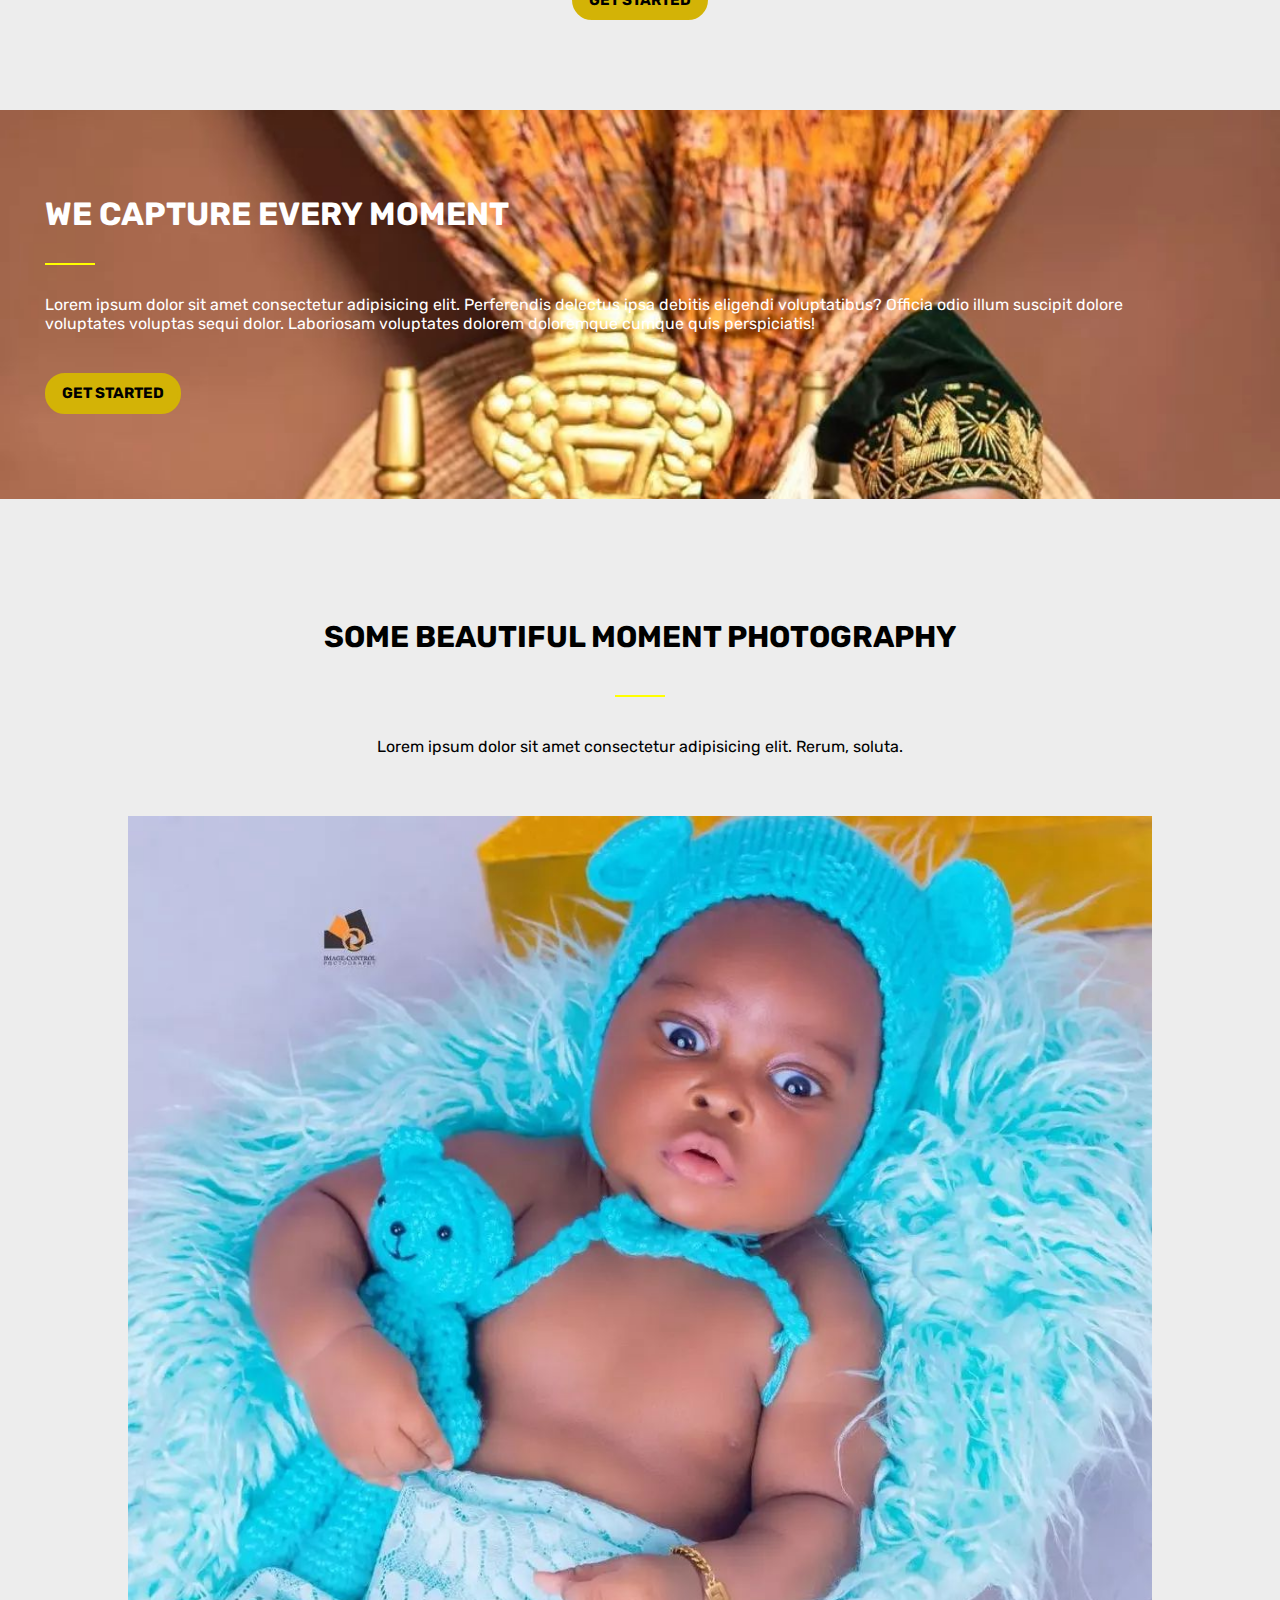
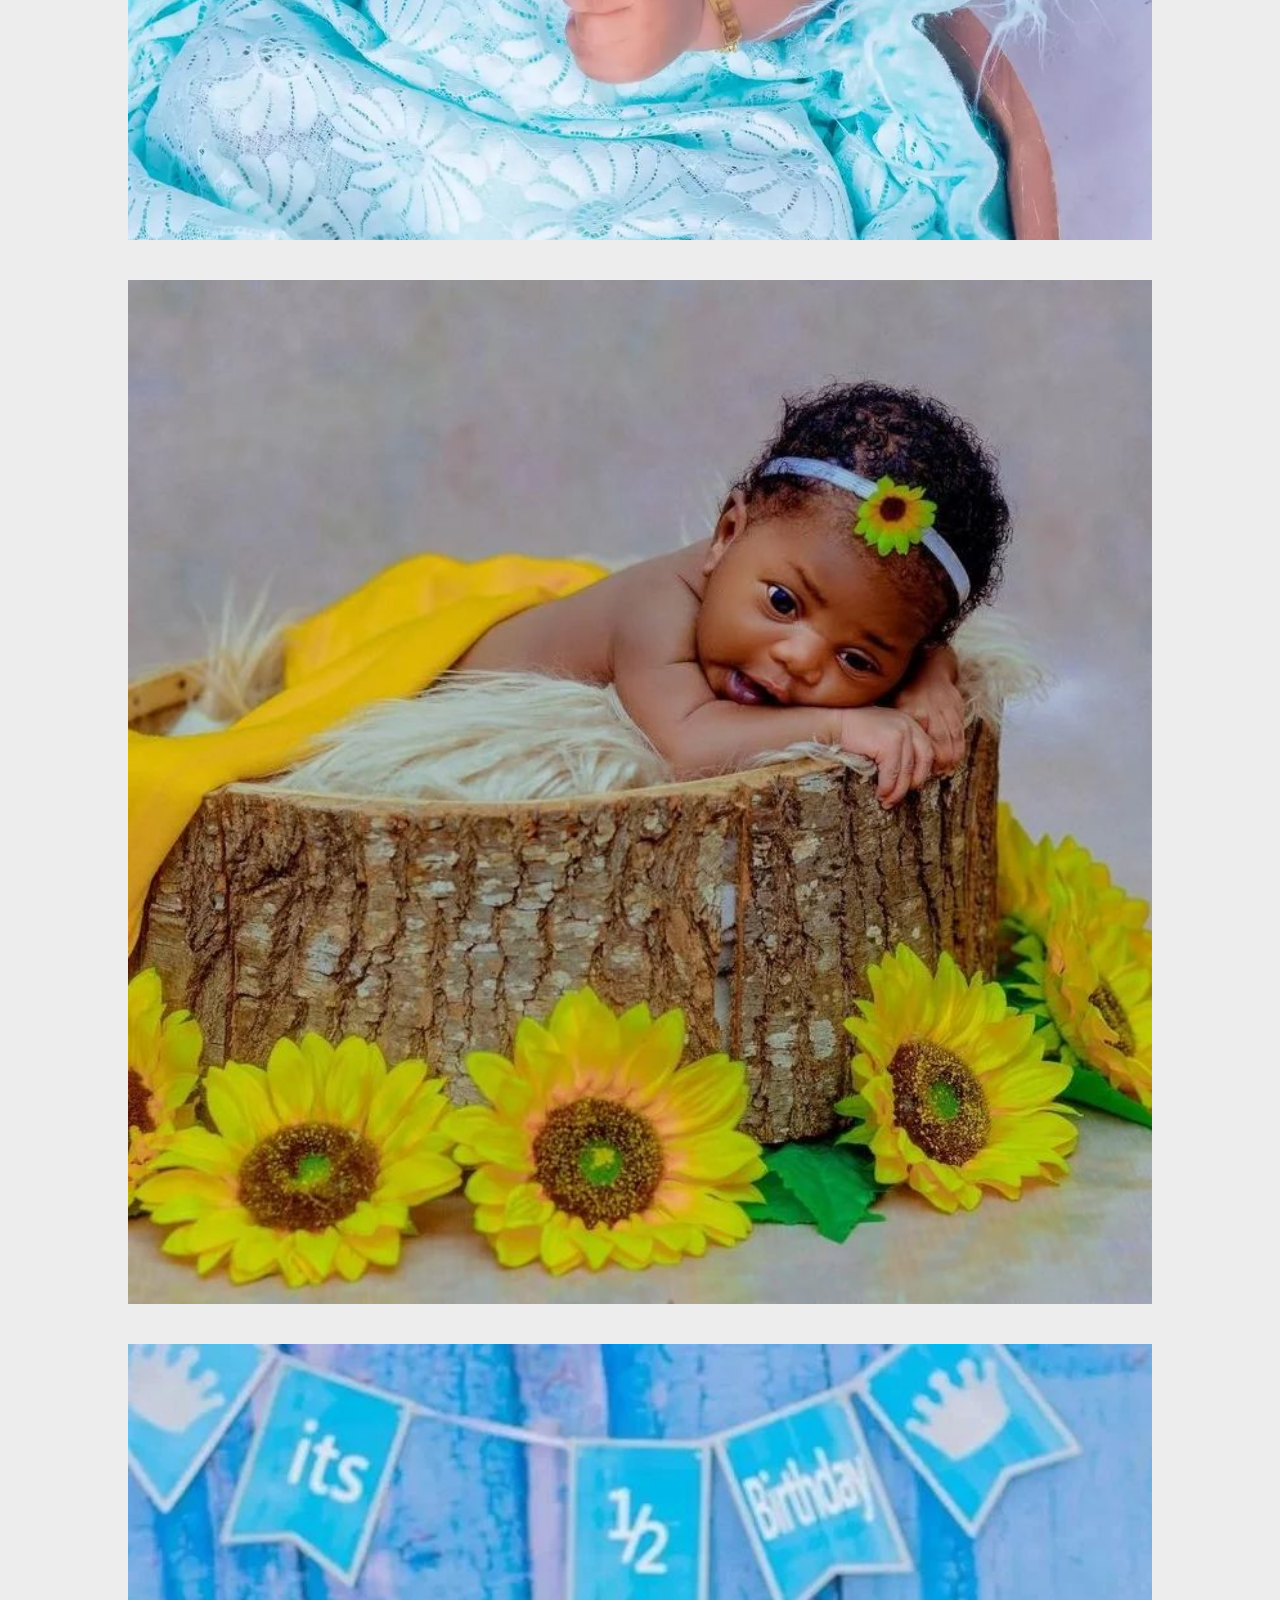
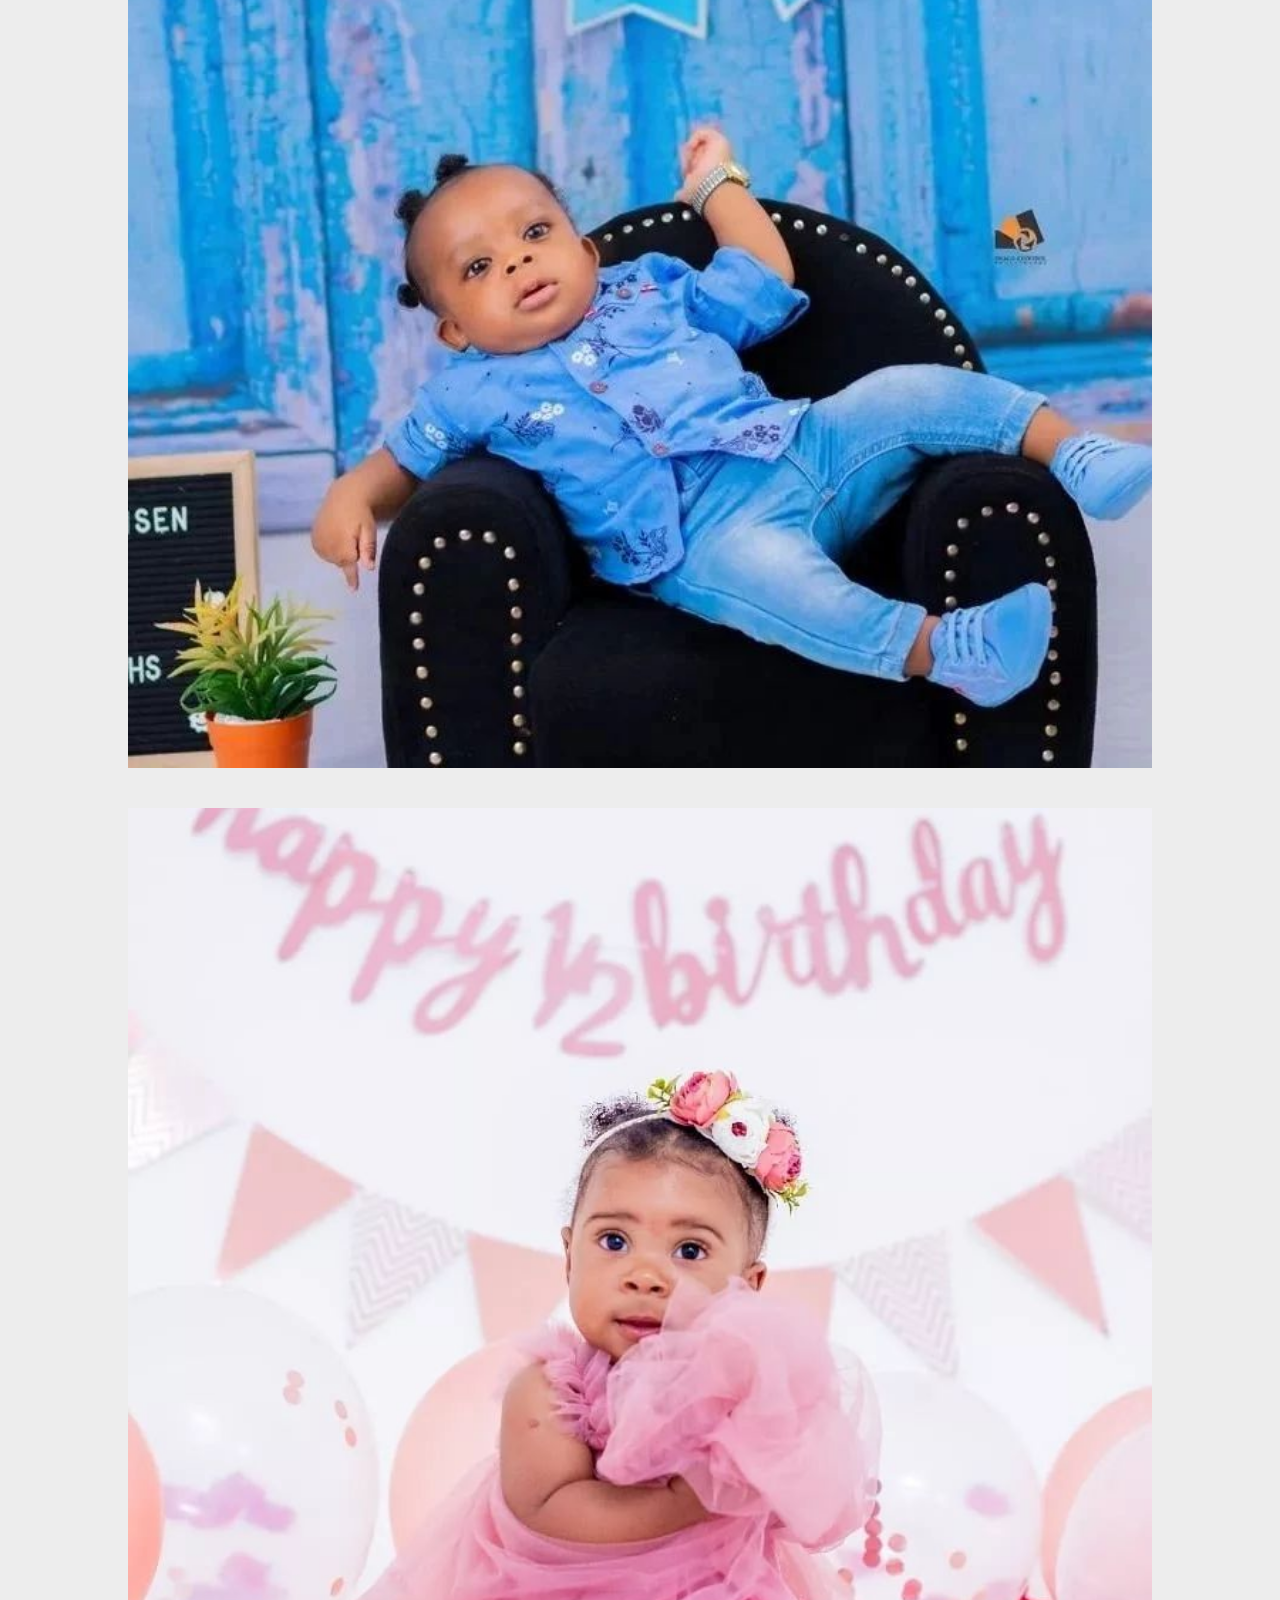
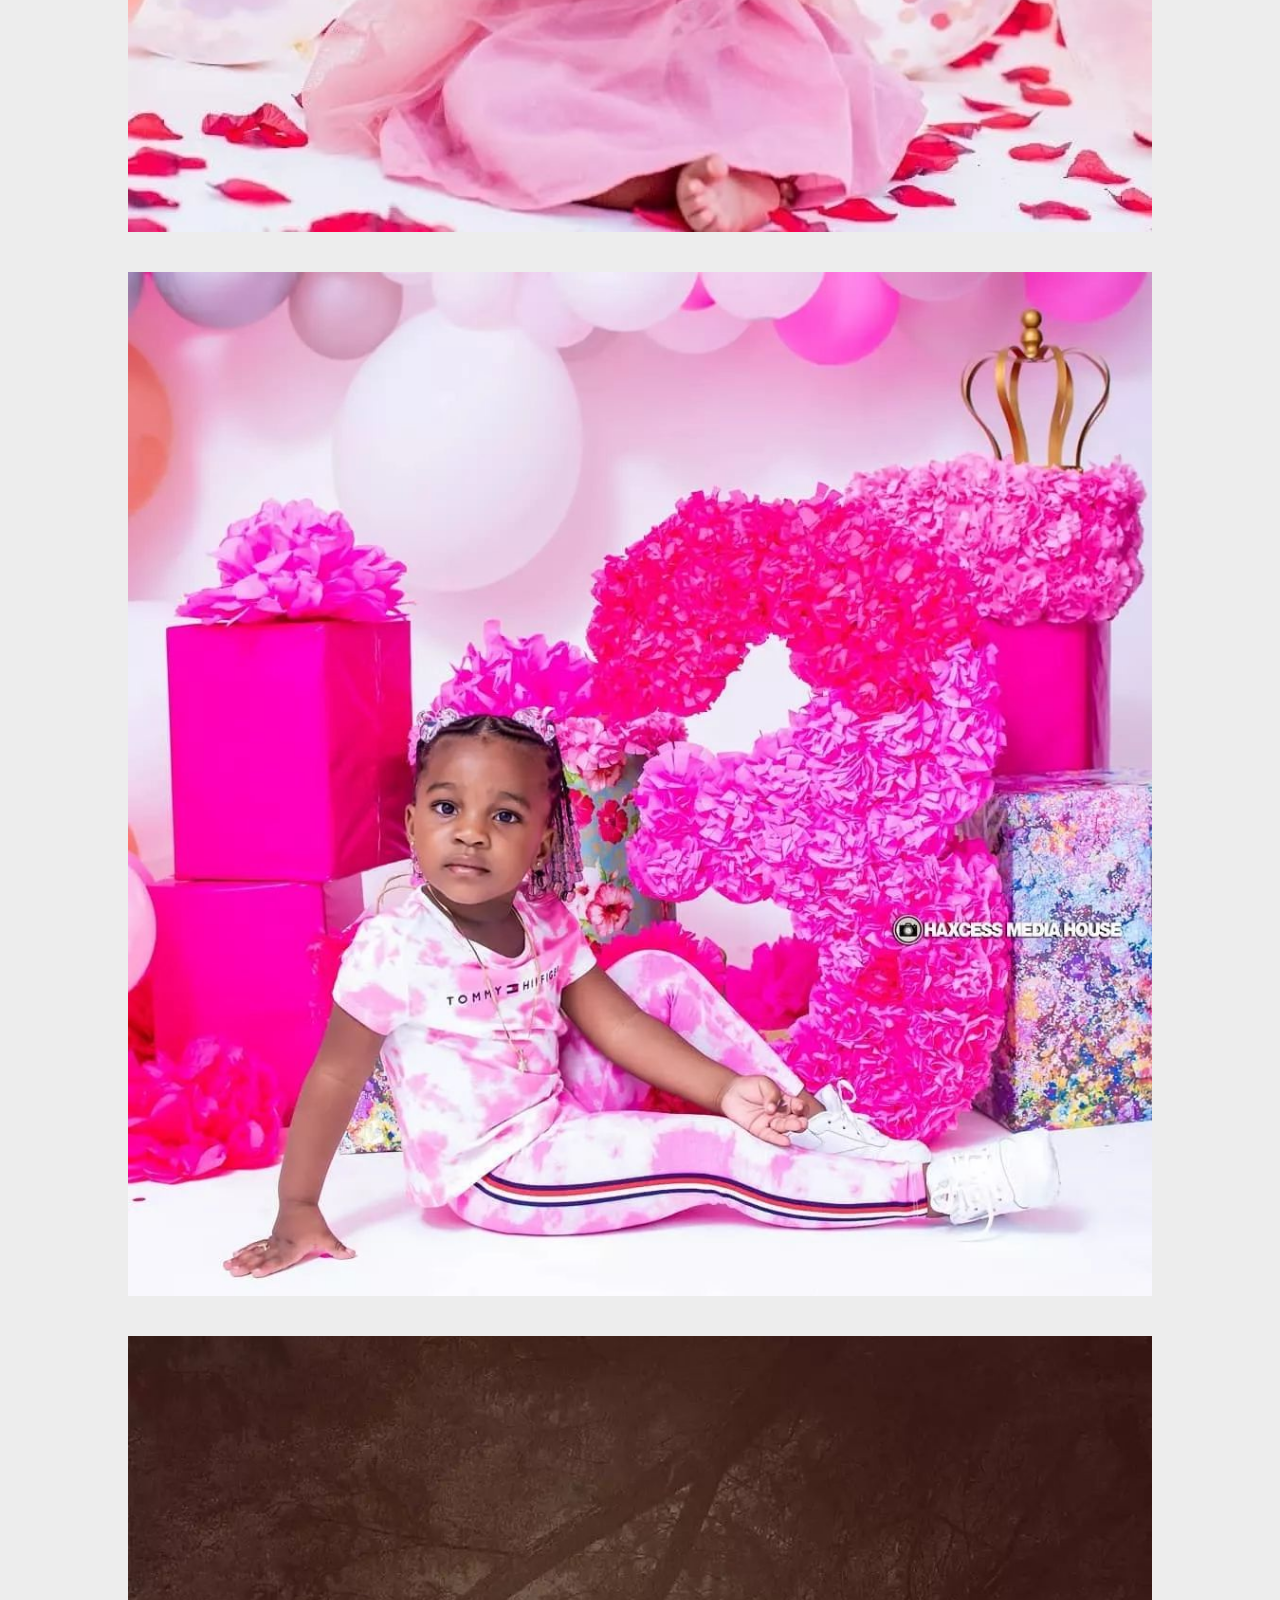
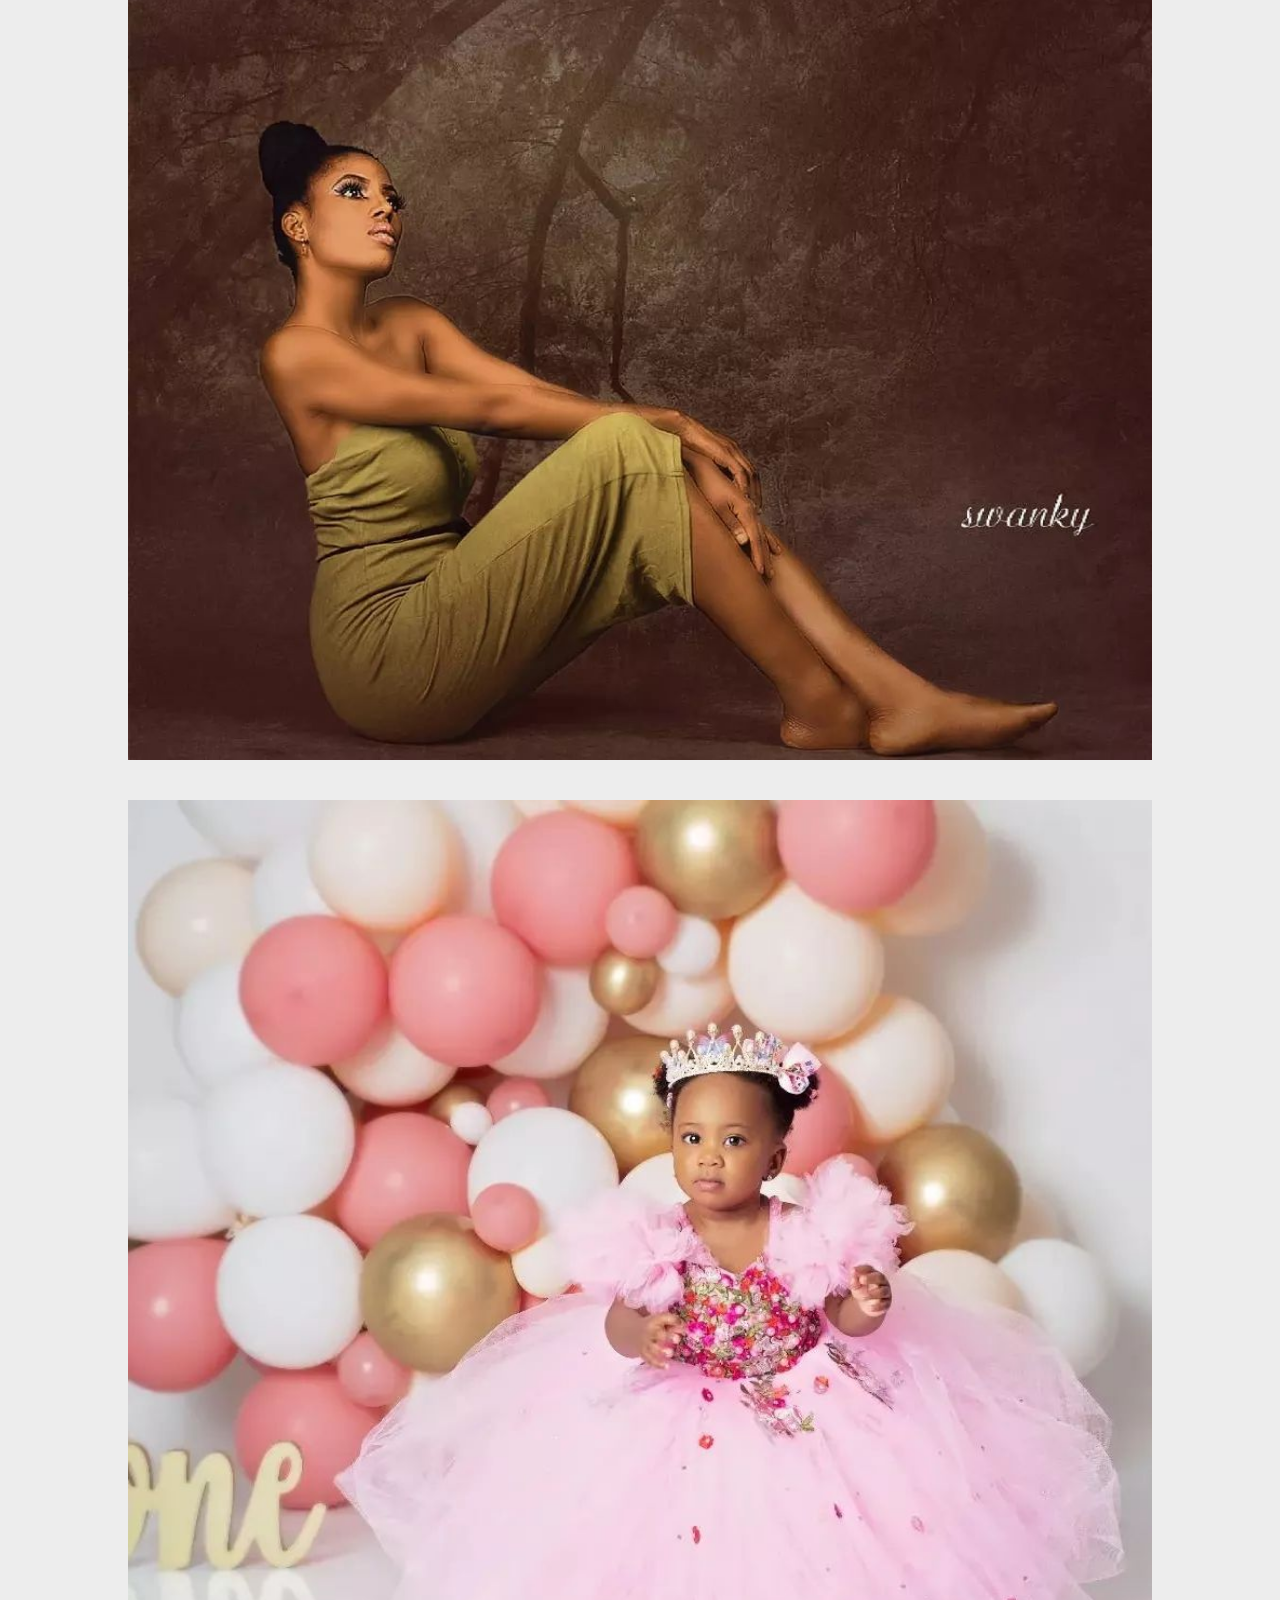
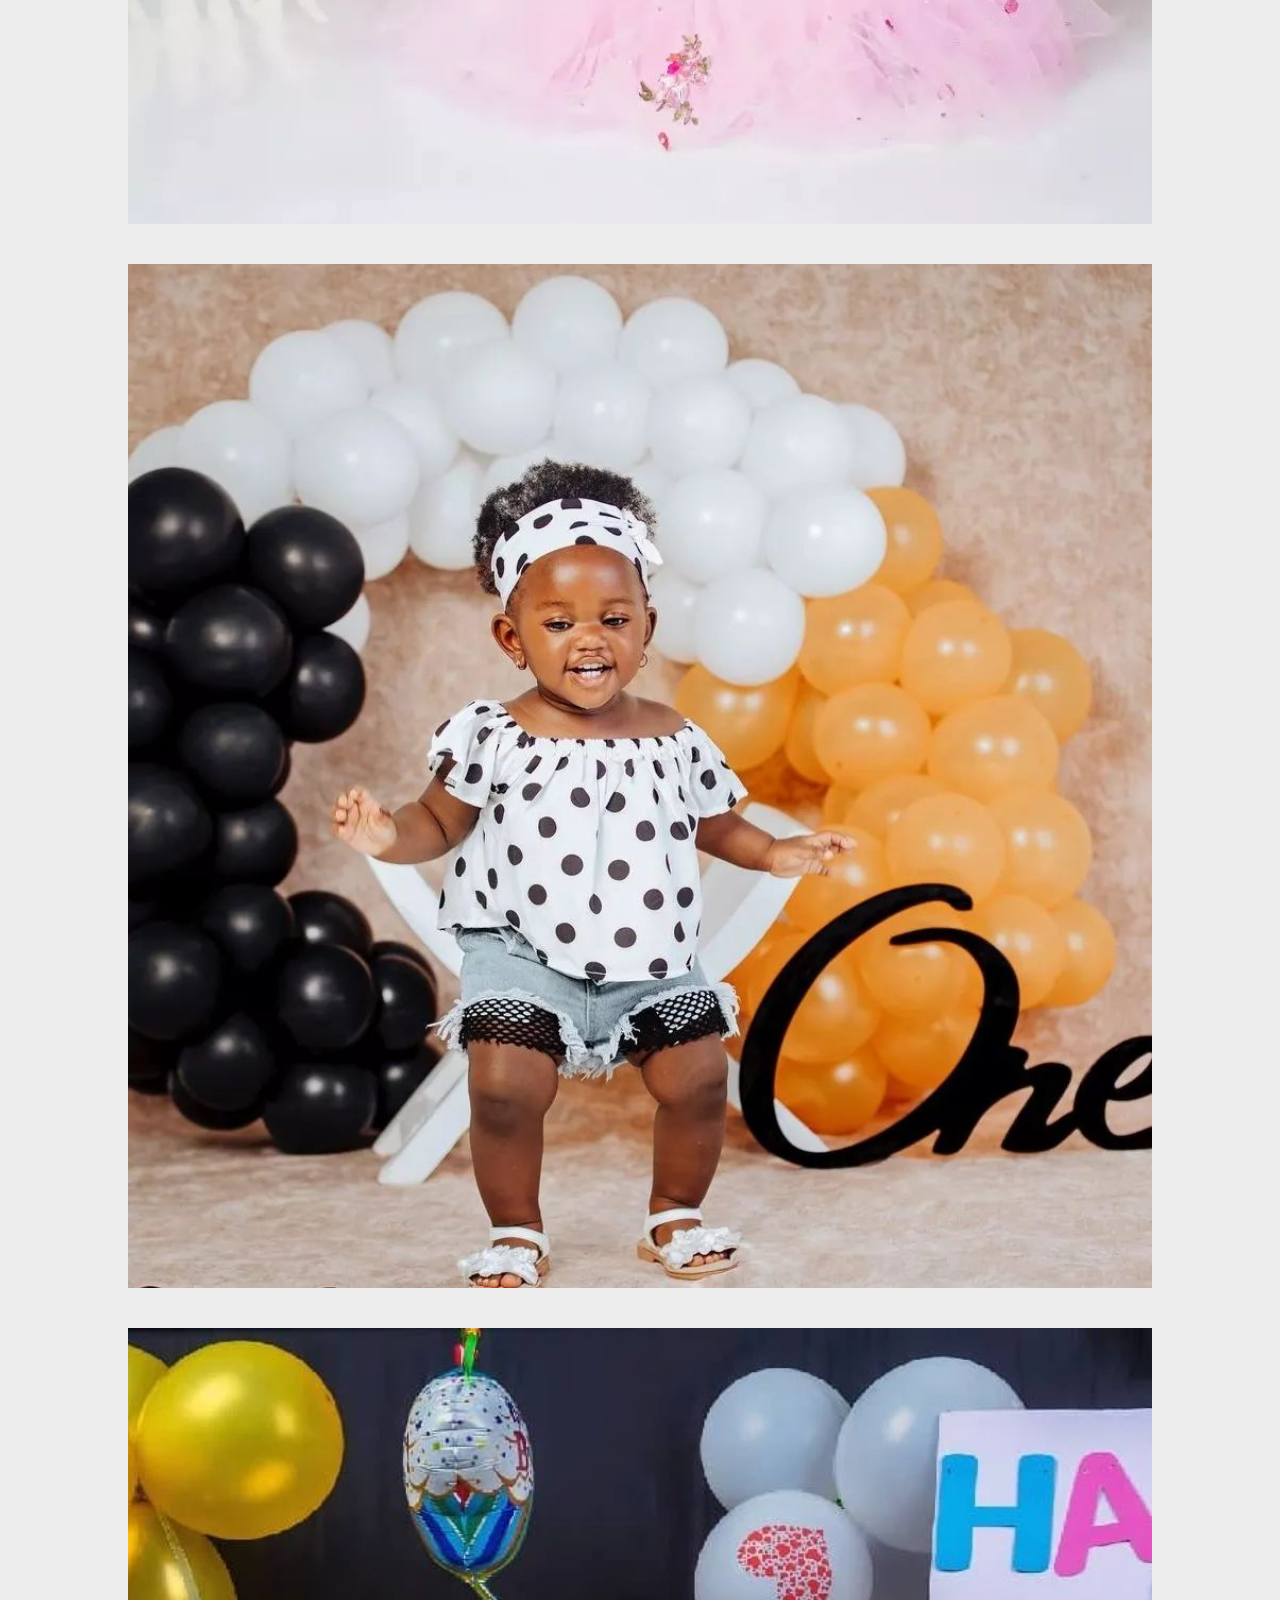
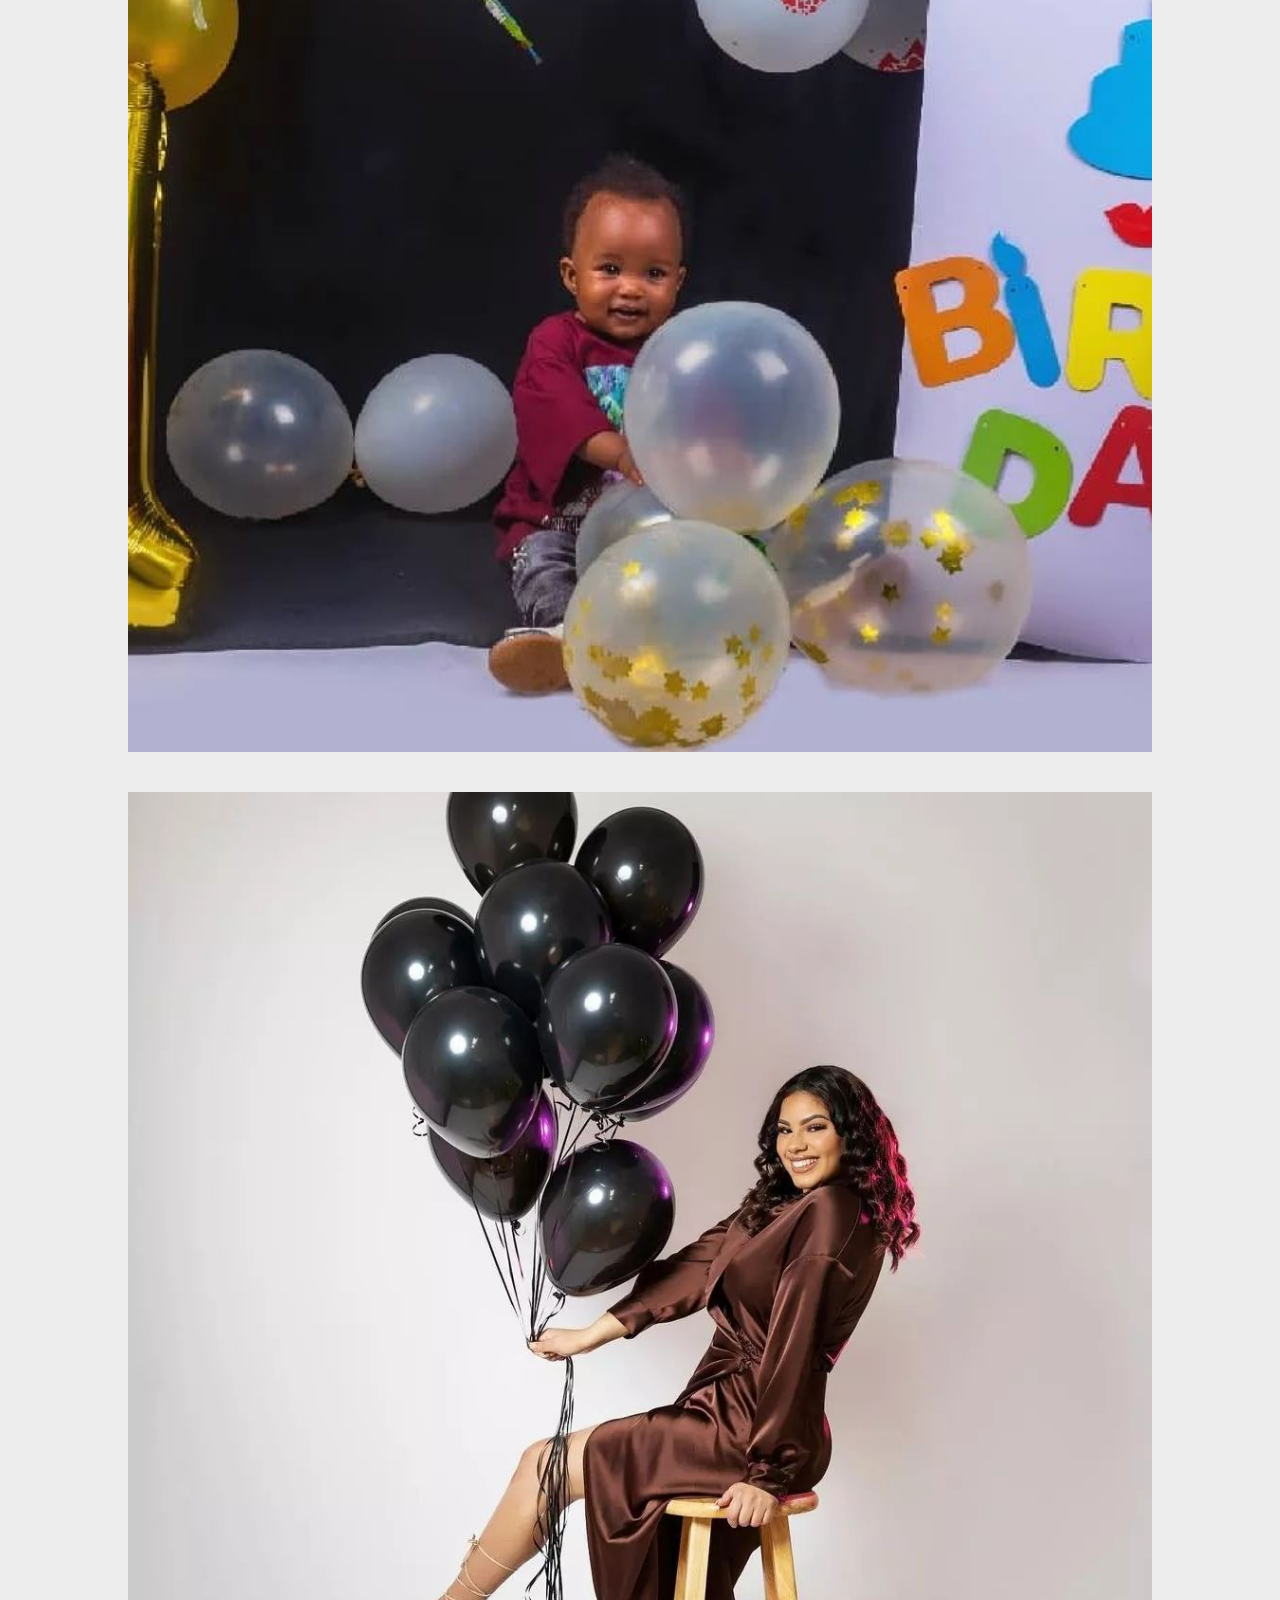
==== commit 7fe092f1: "Add files via upload" ====
--- a/index.html
+++ b/index.html
@@ -22,6 +22,13 @@
     </head>
     <body>
 
+        <div class="small-screen-img">
+            <div><img  id="too-small"  class="home-img" src="assets/images/port (9).webp"></div><!--BACKGROUND FOR SMALL SCREEN-->
+        <div><img  id="too-small"  class="home-img" src="assets/images/about.webp"></div><!--BACKGROUND FOR SMALL SCREEN-->
+        </div>
+
+
+
         <div class="chat">
             <a href="#"> <p class="chat-text">Chat with us</p></a>
               <a href="#"><img class="whatsapp-img" src="assets/images/whatsapp-icon-logo-8CA4FB831E-seeklogo.com.png" ></a>
